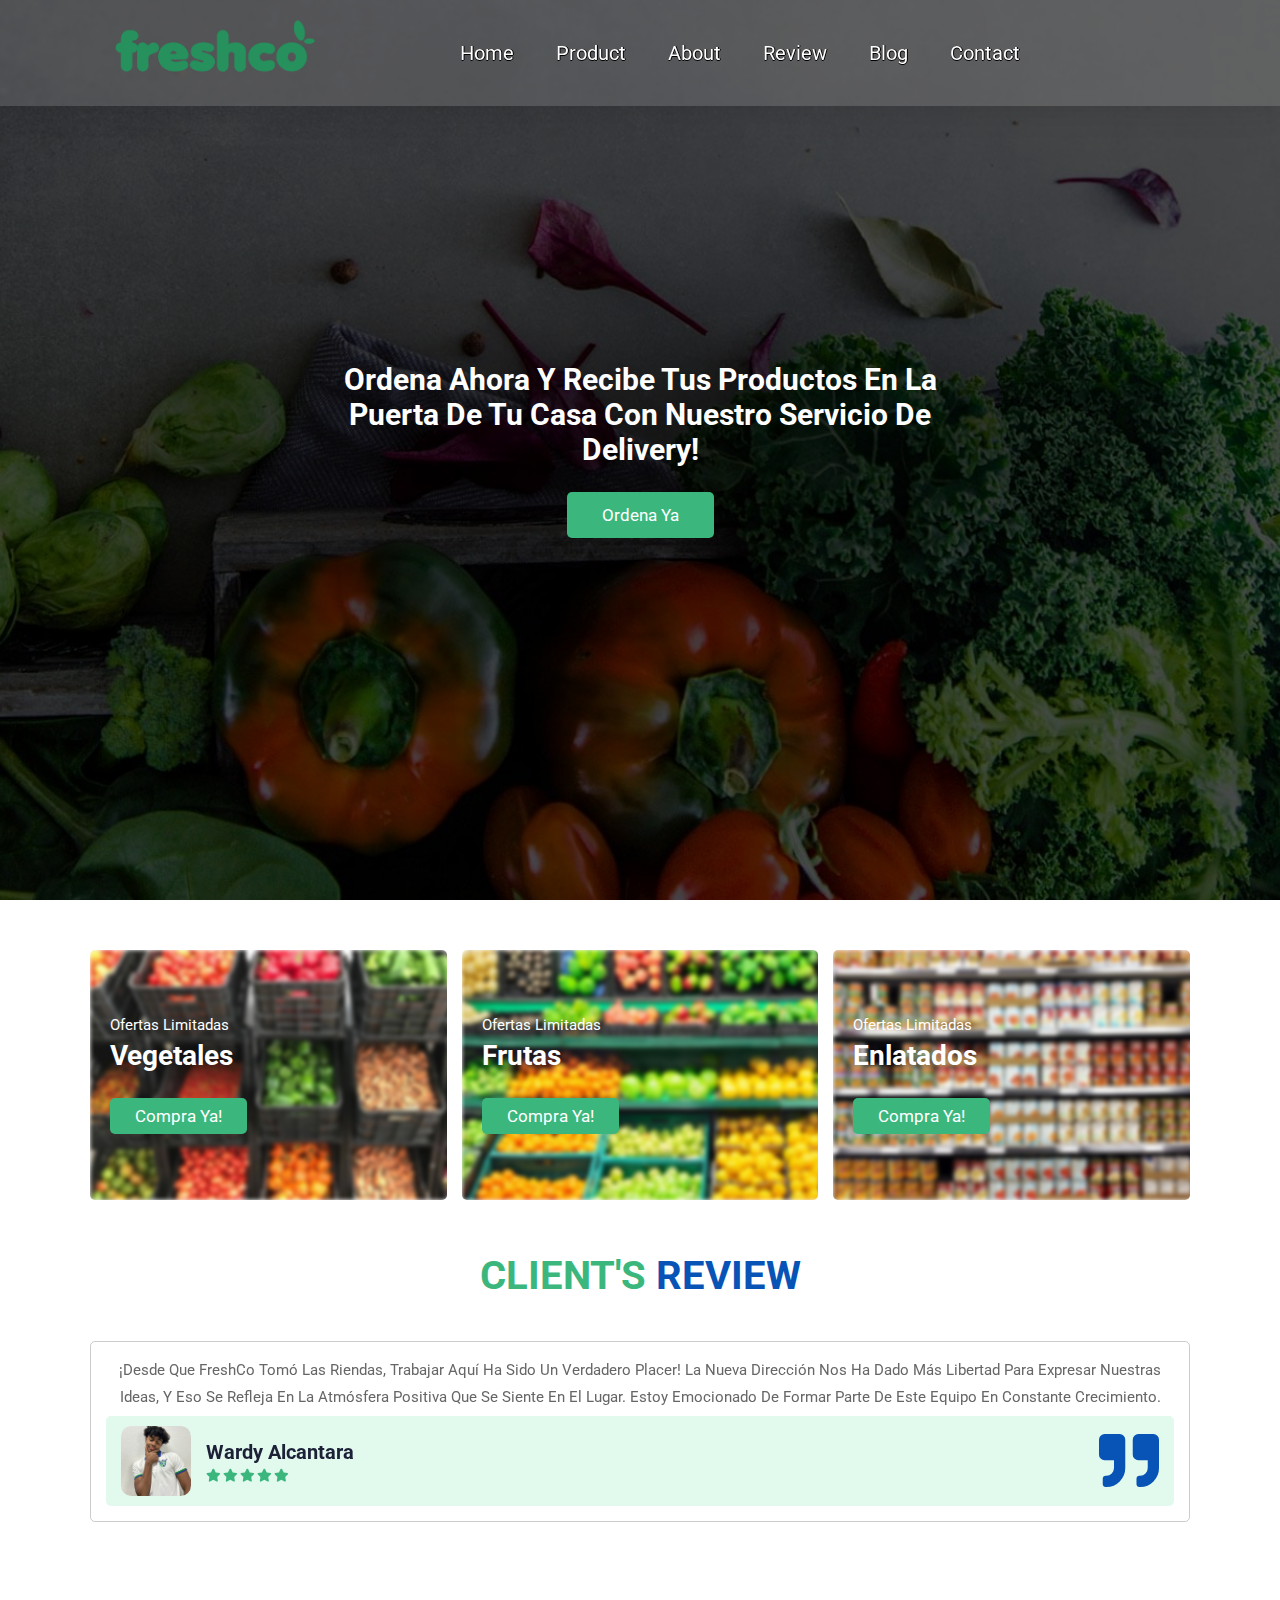
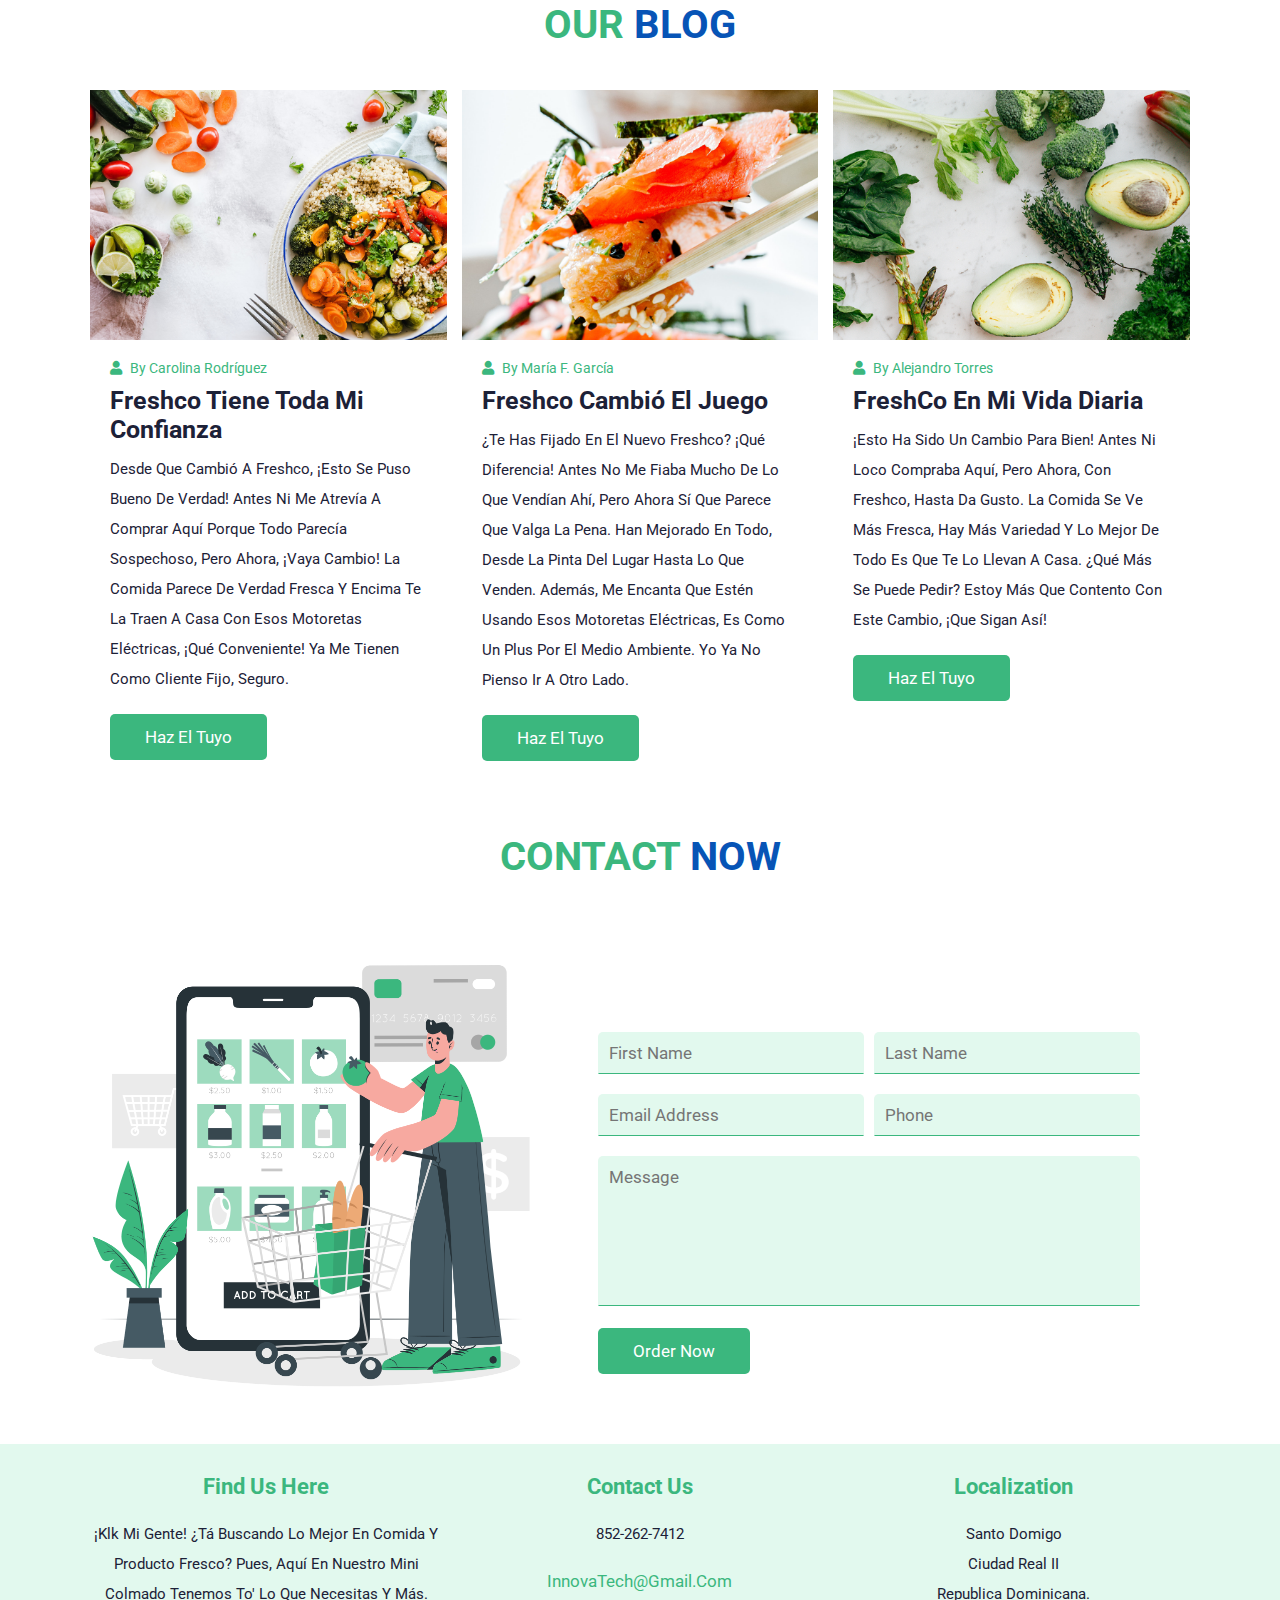
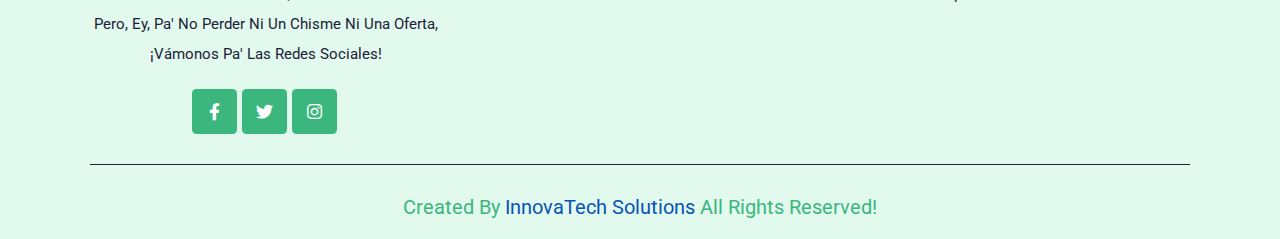
==== index.html @ 2a1e1980 "entry" ====
<!DOCTYPE html>
<html lang="en">
<head>
    <meta charset="UTF-8">
    <meta http-equiv="X-UA-Compatible" content="IE=edge">
    <meta name="viewport" content="width=device-width, initial-scale=1.0">
    <title>Freshco</title>

    <link rel="stylesheet" href="https://unpkg.com/swiper/swiper-bundle.min.css" />

    <link rel="stylesheet" href="https://cdnjs.cloudflare.com/ajax/libs/font-awesome/5.15.4/css/all.min.css">

    <link rel="stylesheet" href="style.css">

    <link rel="shortcut icon" type="x-icon" href="/images/logo 2.png">

</head>
<body>
    
    <header class="header">

        <a href="#" class="logo"> <img src="images/logo 1.png" alt=""> </a>

        <nav class="navbar">
            <a href="#home">home</a>
            <a href="products/product.html">product</a>
            <a href="#about">about</a>
            <a href="#review">review</a>
            <a href="#blog">blog</a>
            <a href="#contact">contact</a>
        </nav>

        <div class="icons">
            
            <div id="menu-btn" class="fas fa-bars"></div>
        </div>

        <!-- shopping cart -->

        <div class="shopping-cart">

            
        </div>

        <!-- end -->

        <!-- login -->

        <form action="" class="login-form">

            

        </form>

    </header>

    <!-- end -->

    <!-- home -->

    <section class="home" id="home">

        <div class="content">
            <h3>Ordena ahora y recibe tus productos en la puerta de tu casa con nuestro servicio de delivery!</h3>
            <a href="#product" class="btn">Ordena ya</a>
        </div>

    </section>

    <!-- end -->

    <!-- banner -->

    <section class="banner-container">

        <div class="banner">
            <img class="fondo" src="images/vegetales.jpg" alt="">
            <div class="content">
                <span>Ofertas limitadas</span>
                <h3>Vegetales</h3>
                <a href="/products/product.html" class="btn">Compra ya!</a>
                <img class="des" src="images/descuento.png" alt="">
            </div>
        </div>

        <div class="banner">
            <img class="fondo" src="images/frutas.jpg" alt="">
            <div class="content">
                <span>Ofertas limitadas</span>
                <h3>frutas</h3>
                <a href="/products/product.html" class="btn">Compra ya!</a>
                <img class="des" src="images/descuento.png" alt="">
            </div>
        </div>

        <div class="banner">
            <img class="fondo" src="images/enlatados.jpg" alt="">
            <div class="content">
                <span>Ofertas limitadas</span>
                <h3>Enlatados</h3>
                <a href="/products/product.html" class="btn">Compra ya!</a>
                <img class="des" src="images/descuento.png" alt="">
            </div>
        </div>

    </section>


    <!-- end -->

    <!-- review -->

    <section class="review" id="review">

        <h1 class="heading"> client's <span>review</span> </h1>

        <div class="swiper review-slider">

            <div class="swiper-wrapper">

                <div class="swiper-slide slide">

                    <p>¡Desde que FreshCo tomó las riendas, trabajar aquí ha sido un verdadero placer! La nueva dirección nos ha dado más libertad para expresar nuestras ideas, y eso se refleja en la atmósfera positiva que se siente en el lugar. Estoy emocionado de formar parte de este equipo en constante crecimiento.</p>
                    <i class="fas fa-quote-right"></i>
                    <div class="user">
                        <img src="/images/perfil1.jpg" alt="">
                        <div class="user-info">
                            <h3>Wardy Alcantara</h3>
                            <div class="stars">
                                <i class="fas fa-star"></i>
                                <i class="fas fa-star"></i>
                                <i class="fas fa-star"></i>
                                <i class="fas fa-star"></i>
                                <i class="fas fa-star"></i>
                            </div>
                        </div>
                    </div>

                </div>

                <div class="swiper-slide slide">

                    <p>El cambio a FreshCo ha sido como una bocanada de aire fresco en mi vida laboral. Antes, me sentía estancada en la rutina, pero ahora cada día es emocionante. La nueva gestión valora nuestro trabajo y se preocupa por nuestro bienestar, lo que ha mejorado mi motivación y mi compromiso con la empresa.</p>
                    <i class="fas fa-quote-right"></i>
                    <div class="user">
                        <img src="/images/perfil2.jpg" alt="">
                        <div class="user-info">
                            <h3>Josue Acosta</h3>
                            <div class="stars">
                                <i class="fas fa-star"></i>
                                <i class="fas fa-star"></i>
                                <i class="fas fa-star"></i>
                                <i class="fas fa-star"></i>
                                <i class="fas fa-star"></i>
                            </div>
                        </div>
                    </div>

                </div>

                <div class="swiper-slide slide">

                    <p>Como empleado de FreshCo, me siento orgulloso de formar parte de un equipo que busca constantemente la excelencia. Desde el cambio, hemos recibido más capacitación y recursos para ofrecer un servicio de calidad a nuestros clientes. Estoy seguro de que este es solo el comienzo de grandes cosas para la empresa.</p>
                    <i class="fas fa-quote-right"></i>
                    <div class="user">
                        <img src="/images/perfil3.jpg" alt="">
                        <div class="user-info">
                            <h3>Ivan Basilis</h3>
                            <div class="stars">
                                <i class="fas fa-star"></i>
                                <i class="fas fa-star"></i>
                                <i class="fas fa-star"></i>
                                <i class="fas fa-star"></i>
                                <i class="fas fa-star"></i>
                            </div>
                        </div>
                    </div>

                </div>

                <div class="swiper-slide slide">

                    <p>El cambio a FreshCo ha sido una experiencia transformadora para mí como empleada. La nueva dirección nos ha brindado más oportunidades de crecimiento y desarrollo profesional. Además, la cultura de trabajo en equipo que se ha fomentado aquí ha hecho que disfrute cada día en el trabajo.</p>
                    <i class="fas fa-quote-right"></i>
                    <div class="user">
                        <img src="/images/perfil4.jpg" alt="">
                        <div class="user-info">
                            <h3>Jorge Baez</h3>
                            <div class="stars">
                                <i class="fas fa-star"></i>
                                <i class="fas fa-star"></i>
                                <i class="fas fa-star"></i>
                                <i class="fas fa-star"></i>
                                <i class="fas fa-star"></i>
                            </div>
                        </div>
                    </div>

                </div>

                <div class="swiper-slide slide">

                    <p>Desde que FreshCo asumió el control, he notado una mejora significativa en la comunicación y la transparencia dentro de la empresa. Ahora nos sentimos más valorados como empleados, y eso se refleja en nuestro compromiso y dedicación hacia nuestros deberes. ¡Estoy emocionado por el futuro de FreshCo!</p>
                    <i class="fas fa-quote-right"></i>
                    <div class="user">
                        <img src="/images/perfil5.jpg" alt="">
                        <div class="user-info">
                            <h3>Wilmer Duran</h3>
                            <div class="stars">
                                <i class="fas fa-star"></i>
                                <i class="fas fa-star"></i>
                                <i class="fas fa-star"></i>
                                <i class="fas fa-star"></i>
                                <i class="fas fa-star"></i>
                            </div>
                        </div>
                    </div>

                </div>

                <div class="swiper-slide slide">

                    <p>Trabajar en FreshCo ha sido una experiencia gratificante desde el primer día. La nueva dirección ha demostrado un compromiso genuino con el bienestar de sus empleados, ofreciendo beneficios adicionales y un ambiente laboral positivo. Me siento motivada y entusiasmada por lo que depara el futuro en esta empresa.</p>
                    <i class="fas fa-quote-right"></i>
                    <div class="user">
                        <img src="/images/perfil5.jpg" alt="">
                        <div class="user-info">
                            <h3>Wilmer Duran</h3>
                            <div class="stars">
                                <i class="fas fa-star"></i>
                                <i class="fas fa-star"></i>
                                <i class="fas fa-star"></i>
                                <i class="fas fa-star"></i>
                                <i class="fas fa-star"></i>
                            </div>
                        </div>
                    </div>

                </div>

            </div>

        </div>

    </section>

    <!-- end -->

    <!-- blog -->

    <section class="blog" id="blog">

        <h1 class="heading"> our <span> blog</span> </h1>

        <div class="box-container">

            <div class="box">
                <div class="image">
                    <img src="images/blog1.png" alt="">
                </div>
                <div class="content">
                    <div class="icons">
                        <a href="#"> <i class="fas fa-user"></i> by Carolina Rodríguez </a>
                    </div>
                    <h3>Freshco tiene toda mi confianza</h3>
                    <p>Desde que cambió a Freshco, ¡esto se puso bueno de verdad! Antes ni me atrevía a comprar aquí porque todo parecía sospechoso, pero ahora, ¡vaya cambio! La comida parece de verdad fresca y encima te la traen a casa con esos motoretas eléctricas, ¡qué conveniente! Ya me tienen como cliente fijo, seguro.</p>
                    <a href="#" class="btn"> Haz el tuyo </a>
                </div>
            </div>

            <div class="box">
                <div class="image">
                    <img src="images/blog2.png" alt="">
                </div>
                <div class="content">
                    <div class="icons">
                        <a href="#"> <i class="fas fa-user"></i> by María F. García </a>
                    </div>
                    <h3>Freshco cambió el juego</h3>
                    <p>¿Te has fijado en el nuevo Freshco? ¡Qué diferencia! Antes no me fiaba mucho de lo que vendían ahí, pero ahora sí que parece que valga la pena. Han mejorado en todo, desde la pinta del lugar hasta lo que venden. Además, me encanta que estén usando esos motoretas eléctricas, es como un plus por el medio ambiente. Yo ya no pienso ir a otro lado.</p>
                    <a href="#" class="btn"> Haz el tuyo </a>
                </div>
            </div>

            <div class="box">
                <div class="image">
                    <img src="images/blog3.png" alt="">
                </div>
                <div class="content">
                    <div class="icons">
                        <a href="#"> <i class="fas fa-user"></i> by Alejandro Torres </a>
                    </div>
                    <h3>FreshCo en mi vida diaria</h3>
                    <p>¡Esto ha sido un cambio para bien! Antes ni loco compraba aquí, pero ahora, con Freshco, hasta da gusto. La comida se ve más fresca, hay más variedad y lo mejor de todo es que te lo llevan a casa. ¿Qué más se puede pedir? Estoy más que contento con este cambio, ¡que sigan así!</p>
                    <a href="#" class="btn"> Haz el tuyo </a>
                </div>
            </div>

        </div>

    </section>

    <!-- end -->

    <!-- contact -->

    <section class="contact" id="contact">

        <h1 class="heading"> contact <span> now </span> </h1>

        <div class="row">

            <div class="image">
                <img src="images/contact.png" alt="">
            </div>

            <form action="">

                <div class="inputBox">
                    <input type="text" placeholder="first name">
                    <input type="text" placeholder="last name">
                </div>

                <div class="inputBox">
                    <input type="email" placeholder="email address">
                    <input type="number" placeholder="phone">
                </div>

                <textarea placeholder="message" id="" cols="30" rows="10"></textarea>
                <input type="submit" value="order now" class="btn">
            </form>

        </div>

    </section>

    <!-- end -->

    <!-- footer -->

    <section class="footer">

        <div class="box-container">

            <div class="box">
                <h3>find us here</h3>
                <p>¡Klk mi gente! ¿Tá buscando lo mejor en comida y producto fresco? Pues, aquí en nuestro mini colmado tenemos to' lo que necesitas y más. Pero, ey, pa' no perder ni un chisme ni una oferta, ¡vámonos pa' las redes sociales!</p>
                <div class="share">
                    <a href="#" class="fab fa-facebook-f"></a>
                    <a href="#" class="fab fa-twitter"></a>
                    <a href="#" class="fab fa-instagram"></a>
                </div>
            </div>

            <div class="box">
                <h3>contact us</h3>
                <p>852-262-7412</p>
                <a href="#" class="link">InnovaTech@gmail.com</a>
            </div>

            <div class="box">
                <h3>localization</h3>
                <p>Santo Domigo <br>
                    Ciudad Real II <br>
                    Republica Dominicana.
                </p>
            </div>

        </div>

        <div class="credit">created by <span> InnovaTech Solutions </span> all rights reserved!</div>

    </section>


    <script src="https://unpkg.com/swiper/swiper-bundle.min.js"></script>

    <script src="script.js"></script>
</body>
</html>
---- style.css ----
@import url('https://fonts.googleapis.com/css2?family=Roboto:wght@100;300;400;500;700&display=swap');

:root{
  --primary-color: #3bb77e;
  --secondary :#0754b6;
  --bg: #e2f9ee;
  --black: #1c2137;
  --white: #fff;
  --box-shadow: 0 .5rem 1rem rgba(0, 0, 0, 0);
}

*{
  font-family: 'Roboto', sans-serif;
  margin: 0; padding: 0;
  box-sizing: border-box;
  outline: none; border: none;
  text-transform: capitalize;
  text-decoration: none;
  transition: .2s linear;
}

html{
  font-size: 62.5%;
  overflow-x: hidden;
  scroll-padding-top: 9rem;
  scroll-behavior: smooth;
}

html::-webkit-scrollbar{
  width: .8rem;
}

html::-webkit-scrollbar-track{
  background: transparent;
}

html::-webkit-scrollbar-thumb{
  background: var(--primary-color);
  border-radius: 5rem;
}

section{
  padding: 2rem 7%;
}

.heading{
  text-align: center;
  padding: 1.2rem 0;
  margin-bottom: 3rem;
  color: var(--primary-color);
  text-transform: uppercase;
  font-size: 4rem;
}

.heading span{
  color: var(--secondary);
  text-transform: uppercase;
}

.btn{
  margin-top: 1rem;
  display: inline-block;
  padding: 1.3rem 3.5rem;
  font-size: 1.7rem;
  color: var(--white);
  border-radius: .5rem;
  background: var(--primary-color);
  cursor: pointer;
}

.btn:hover{
  color: var(--white);
  background: var(--secondary);
  box-shadow: var(--box-shadow);
}

/* header */

.header{
  position: fixed;
  top: 0; left: 0; right: 0;
  z-index: 1000;
  background: rgba(255, 255, 255, 0.14);
  box-shadow: 0 4px 30px rgba(0, 0, 0, 0.1);
  backdrop-filter: blur(2.1px);
  -webkit-backdrop-filter: blur(2.1px);
  display: flex;
  align-items: center;
  justify-content: space-between;
  padding: 2rem 9%;
}

.header .logo img{
  width: 200px;
}

.header .navbar a{
  font-size: 2rem;
  text-shadow: -0.5px 0 black, 0 0.5px black, 0.5px 0 black, 0 -0.5px black;
  color: var(--white);
  margin: 0 2rem;
}

.header .navbar a:hover{
  color: var(--primary-color);
}

.header .icons div{
  font-size: 2.5rem;
  margin-left: 1.7rem;
  cursor: pointer;
  color: var(--white);
}

.header .icons div:hover{
  color: var(--primary-color);
}

#menu-btn {
  display: none;
}

/* shopping-cart */

.header .shopping-cart{
  position: absolute;
  top: 115%; right: -105%;
  background: var(--white);
  border-radius: .5rem;
  box-shadow: var(--box-shadow);
  width: 35rem;
  padding: 2rem;
}

.header .shopping-cart.active{
  right: 2rem;
  transition: .4s linear;
}

.header .shopping-cart .box{
  display: flex;
  align-items: center;
  gap: 1.5rem;
  margin-bottom: 1.5rem;
  position: relative;
}

.header .shopping-cart .box .fa-times{
  position: absolute;
  top: 50%; right: 2rem;
  transform: translateY(-50%);
  font-size: 2rem;
  color: var(--primary-color);
  cursor: pointer;
}

.header .shopping-cart .box .fa-times:hover{
  color: var(--secondary);
}

.header .shopping-cart .box img{
  height: 8rem;
}

.header .shopping-cart .box .content h3{
  font-size: 1.7rem;
  padding-bottom: .5rem;
  color: var(--black);
}

.header .shopping-cart .box .content h3:hover{
  color: var(--secondary);
}

.header .shopping-cart .box .content .price{
  font-size: 1.5rem;
  color: var(--black);
}

.header .shopping-cart .total{
  color: var(--black);
  font-size: 2.2rem;
  text-align: center;
}

.header .shopping-cart .total span{
  color: var(--black);
  font-weight: lighter;
}

.header .shopping-cart .btn{
  text-align: center;
  width: 100%;
}

/* end */

/* login form */

.header .login-form{
  position: absolute;
  top: 115%; right: -105%;
  background: var(--white);
  border-radius: .5rem;
  box-shadow: var(--box-shadow);
  width: 35rem;
  padding: 2rem;
}

.header .login-form.active{
  right: 2rem;
  transition: .4s linear;
}

.header .login-form h3{
  color: var(--black);
  font-size: 2.2rem;
  text-transform: uppercase;
  text-align: center;
  margin-bottom: .7rem;
}

.header .login-form .box{
  margin: .7rem 0;
  border: .1rem solid rgba(0, 0, 0, 0.1);
  padding: 1rem 1.2rem;
  font-size: 1.5rem;
  color: var(--black);
  text-transform: capitalize;
  width: 100%;
}

.header .login-form .remember{
  display: flex;
  align-items: center;
  gap: .5rem;
  margin: .7rem 0;
}

.header .login-form .remember label{
  font-size: 1.5rem;
  color: var(--black);
  cursor: pointer;
}

.header .login-form .btn{
  margin: 1rem 0;
  text-align: center;
  width: 100%;
}

/* end */

/* home */

.home{
  min-height: 100vh;
  background: url(../images/home_bg.jpg);
  background-size: cover !important;
  background-position: center !important;
  position: relative;
  z-index: 0;
  display: flex;
  align-items: center;
  justify-content: center;
}

.home::before{
  content: '';
  position: absolute;
  top: 0; left: 0;
  height: 100%;
  width: 100%;
  background: rgba(0, 0, 0, 0.7);
  z-index: -1;
}

.home .content{
  max-width: 60rem;
  text-align: center;
}

.home .content h3{
  font-size: 3rem;
  color: var(--white);
  padding-bottom: 1.5rem;
}

.home .content h3 span{
  text-transform: uppercase;
  color: var(--primary-color);
}

/* end */

/* banner */

.banner-container{
  display: grid;
  grid-template-columns: repeat(auto-fit, minmax(30rem, 1fr));
  gap: 1.5rem;
  padding-top: 5rem;
}

.banner-container .banner{
  position: relative;
  height: 25rem;
  overflow: hidden;
  border-radius: .5rem;
  box-shadow: var(--box-shadow);
}

.fondo{
  height: 100%;
  width: 125%;
  object-fit: cover;
  filter: blur(2px);
}

.fondo:hover{
  transform: scale(1.2);
}

.banner-container .banner .content {
  position: absolute;
  top: 50%; left: 2rem;
  transform: translateY(-50%);
}

.banner-container .banner .content span{
  color: #ffffff;
  font-size: 1.5rem;
}

.banner-container .banner .content h3{
  font-size: 2.8rem;
  padding-top: .5rem;
  color: var(--white);
}

.banner-container .banner .content .btn{
  padding: .8rem 2.5rem;
}

.des{
  width: 50px;
  position: relative;
  bottom: 115px;
  left: 200px;
}

/* end */

/* products */

.product .box-container{
  display: grid;
  grid-template-columns: repeat(auto-fit, minmax(30rem, 1fr));
  gap: 2rem;
}

.product .box-container .box{
  text-align: center;
  background: var(--white);
  border-radius: .5rem;
  box-shadow: var(--box-shadow);
  position: relative;
  overflow: hidden;
}

.product .box-container .box .image{
  height: 35rem;
  width: 100%;
  padding: 1.1rem;
}

.product .box-container .box .image img{
  height: 100%;
  width: 100%;
  border-radius: .5rem;
  object-fit: cover;
}

.product .box-container .box .content{
  padding: 2rem;
  padding-top: 0;
}

.product .box-container .box .content h3{
  color: var(--black);
  font-size: 2.5rem;
  margin-bottom: 1rem;
}

.product .box-container .box .content .price{
  display: inline-block;
  font-size: 2.5rem;
  color: var(--primary-color);
}

.product .box-container .box .content .stars{
  padding: 1rem 0;
}

.product .box-container .box .content .stars i{
  font-size: 1.7rem;
  color: var(--secondary);
}

.product .box-container .box .content .fa-shopping-cart,
.product .box-container .box .content .fa-heart,
.product .box-container .box .content .fa-eye{
  text-align: center;
  height: 4.5rem;
  width: 4.5rem;
  line-height: 4.5rem;
  border-radius: .5rem;
  background: none;
  cursor: pointer;
  font-size: 2rem;
  color: var(--primary-color);
  border: .1rem solid var(--primary-color);
  margin-left: .5rem;
}

.product .box-container .box .content .fa-shopping-cart:hover,
.product .box-container .box .content .fa-heart:hover,
.product .box-container .box .content .fa-eye:hover{
  color: var(--white);
  background: var(--primary-color);
  box-shadow: var(--box-shadow);
  transition: .4s linear;
}

/* end */

/* about */

.about .row{
  display: flex;
  align-items: center;
  flex-wrap: wrap;
  gap: 2rem;
}

.about .row .content{
  flex: 1 1 50rem;
}

.about .row .content h3{
  color: var(--black);
  font-size: 3rem;
  line-height: 1.5;
  padding-top: 1rem;
}

.about .row .content .divider{
  background: var(--secondary);
  height: .3rem;
  display: inline-block;
  width: 20%;
}

.about .row .content p{
  font-size: 1.4rem;
  padding: 1rem 0;
  color: #666;
  line-height: 2;
}

.about .row .image{
  flex: 1 1 30rem;
}

.about .row .image img{
  width: 100%;
  height: 100%;
}

/* end */

/* review */

.review .slide{
  padding: 1.5rem;
  box-shadow: var(--box-shadow);
  border: .1rem solid rgba(0, 0, 0, 0.2);
  border-radius: .5rem;
  position: relative;
}

.review .slide p{
  text-align: center;
  padding-bottom: .5rem;
  font-size: 1.5rem;
  line-height: 1.8;
  color: #666;
}

.review .slide .fa-quote-right{
  position:absolute;
  bottom: 3rem; right: 3rem;
  font-size: 6rem;
  color: var(--secondary);
}

.review .slide .user{
  display: flex;
  gap: 1.5rem;
  align-items: center;
  background: var(--bg);
  padding: 1rem 1.5rem;
  border-radius: .5rem;
}

.review .slide .user img{
  height: 7rem;
  width: 7rem;
  border-radius: 15%;
  object-fit: cover;
}

.review .slide .user h3{
  color: var(--black);
  font-size: 2rem;
  padding-bottom: .5rem;
}

.review .slide .user i{
  font-size: 1.3rem;
  color: var(--primary-color);
}

/* end */

/* blog */

.blog .box-container{
  display: grid;
  grid-template-columns: repeat(auto-fit, minmax(30rem, 1fr));
  gap: 1.5rem;
}

.blog .box-container .box{
  box-shadow: var(--box-shadow);
}

.blog .box-container .box .image{
  height: 25rem;
  width: 100%;
  overflow: hidden;
}

.blog .box-container .box .image img{
  height: 100%;
  width: 100%;
  object-fit: cover;
}

.blog .box-container .box:hover .image img{
  transform: scale(1.1);
}

.blog .box-container .box .content{
  padding: 2rem;
}

.blog .box-container .box .content .icons{
  margin-bottom: 1rem;
}

.blog .box-container .box .content .icons a{
  font-size: 1.4rem;
  color: var(--primary-color);
}

.blog .box-container .box .content .icons a:hover{
  color: var(--secondary);
}

.blog .box-container .box .content .icons a i{
  padding-right: .5rem;
}

.blog .box-container .box .content h3{
  font-size: 2.5rem;
  color: var(--black);
}

.blog .box-container .box .content p{
  font-size: 1.5rem;
  color: var(--black);
  line-height: 2;
  padding: 1rem 0;
}

/* end */

/* contact */

.contact .row{
  display: flex;
  flex-wrap: wrap;
  gap: 1.5rem;
}

.contact .row .image{
  flex: 1 1 30rem;
}

.contact .row .image img{
  height: 100%;
  width: 100%;
  object-fit: cover;
}

.contact .row form{
  flex: 1 1 50rem;
  padding: 5rem;
  padding-top: 10rem;
}

.contact .row form .inputBox{
  display: flex;
  justify-content: space-between;
  flex-wrap: wrap;
}

.contact .row form .inputBox input,
.contact .row form textarea{
  padding: 1rem;
  margin: 1rem 0;
  font-size: 1.7rem;
  color: #666;
  text-transform: capitalize;
  border: .1rem solid transparent;
  background: var(--bg);
  border-bottom-color: var(--primary-color);
  border-radius: .5rem .5rem 0 0;
  width: 49%;
}

.contact .row form .inputBox input:focus,
.contact .row form textarea:focus{
  border-top-color: var(--primary-color);
  border-right-color: var(--primary-color);
  border-left-color: var(--primary-color);
}

.contact .row form textarea{
  width: 100%;
  resize: none;
  height: 15rem;
}


/* end */

/* footer */

.footer{
  background: var(--bg);
  text-align: center;
}

.footer .box-container{
  display: grid;
  grid-template-columns: repeat(auto-fit, minmax(30rem, 1fr));
  gap: 2rem;
}

.footer .box-container .box h3{
  font-size: 2.2rem;
  text-transform: capitalize;
  color: var(--primary-color);
  padding: 1rem 0;
}

.footer .box-container .box p{
  font-size: 1.5rem;
  line-height: 2;
  color: var(--black);
  padding: 1rem 0;
}

.footer .box-container .box .share{
  margin-top: 1rem;
}

.footer .box-container .box .share a{
  height: 4.5rem;
  width: 4.5rem;
  line-height: 4.5rem;
  border-radius: 10%;
  font-size: 1.7rem;
  background: var(--primary-color);
  color: var(--white);
  margin-right: .3rem;
  text-align: center;
}

.footer .box-container .box .share a:hover{
  background: var(--secondary);
}

.footer .box-container .box .link{
  font-size: 1.7rem;
  line-height: 2;
  color: var(--primary-color);
  padding: .5rem 0;
  display: block;
}

.footer .box-container .box .link:hover{
  color: var(--secondary);
}

.footer .credit{
  text-align: center;
  margin-top: 3rem;
  padding-top: 3rem;
  font-size: 2rem;
  text-transform: capitalize;
  color: var(--primary-color);
  border-top: .1rem solid var(--black);
}

.footer .credit span{
  color: var(--secondary);
}

/* media queries */

@media (max-width: 991px){

  html{
    font-size: 55%;
  }

  .header{
    padding: 2rem 3rem;
  }

  section{
    padding: 2rem;
  }

}

@media (max-width:768px){

  #menu-btn{
    display: inline-block;
  }

  .header .navbar{
    position: absolute;
    top: 110%; right: -110%;
    width: 30rem;
    box-shadow: var(--box-shadow);
    border-radius: .5rem;
    background: var(--white);
  }

  .header .navbar.active{
    right: 2rem;
    transition: .4s linear;
  }

  .header .navbar a{
    font-size: 2rem;
    margin: 2rem 2.5rem;
    display: block;
  }

  .home .content h3{
    font-size: 4.5rem;
  }

  .about .row .image img{
    width: 100%;
    height: 50%;
  }

}

@media (max-width: 450px){
  html{
    font-size: 50%;
  }

  .home .content h3{
    font-size: 3.5rem;
  }
}
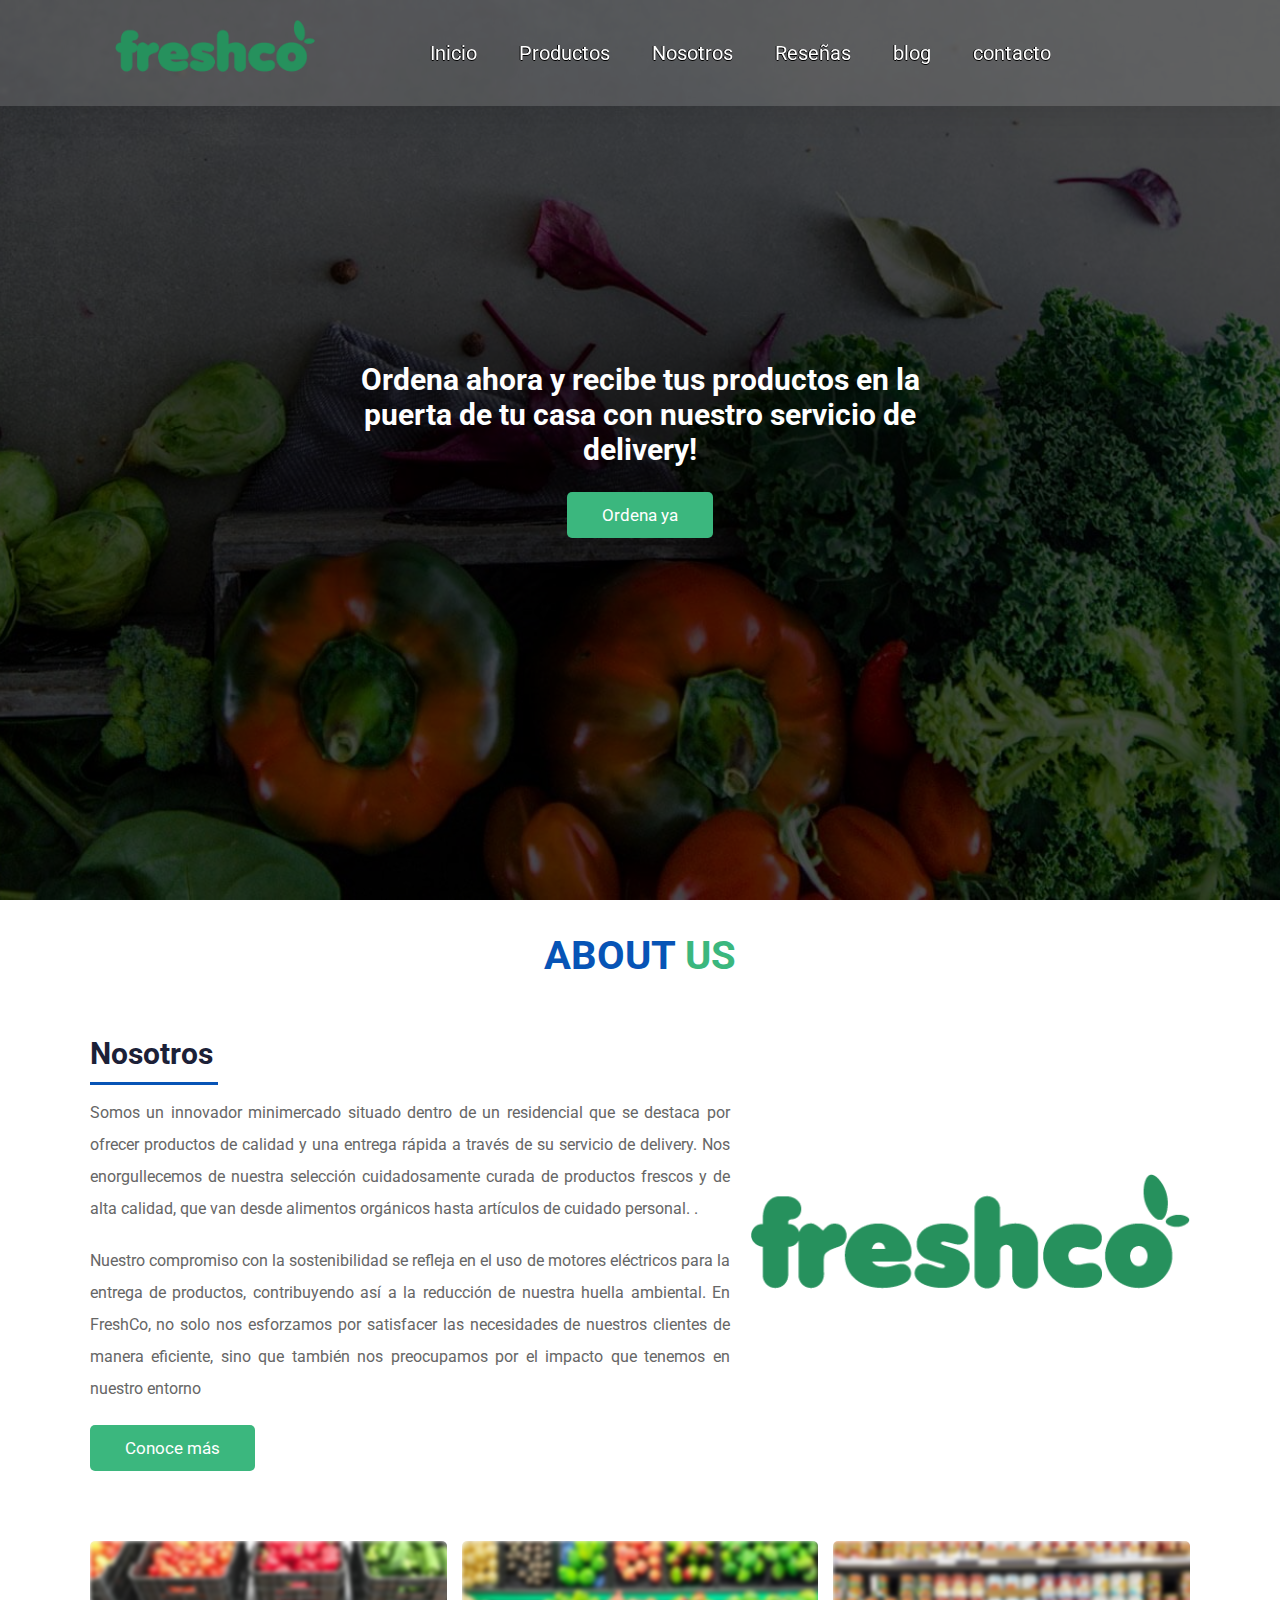
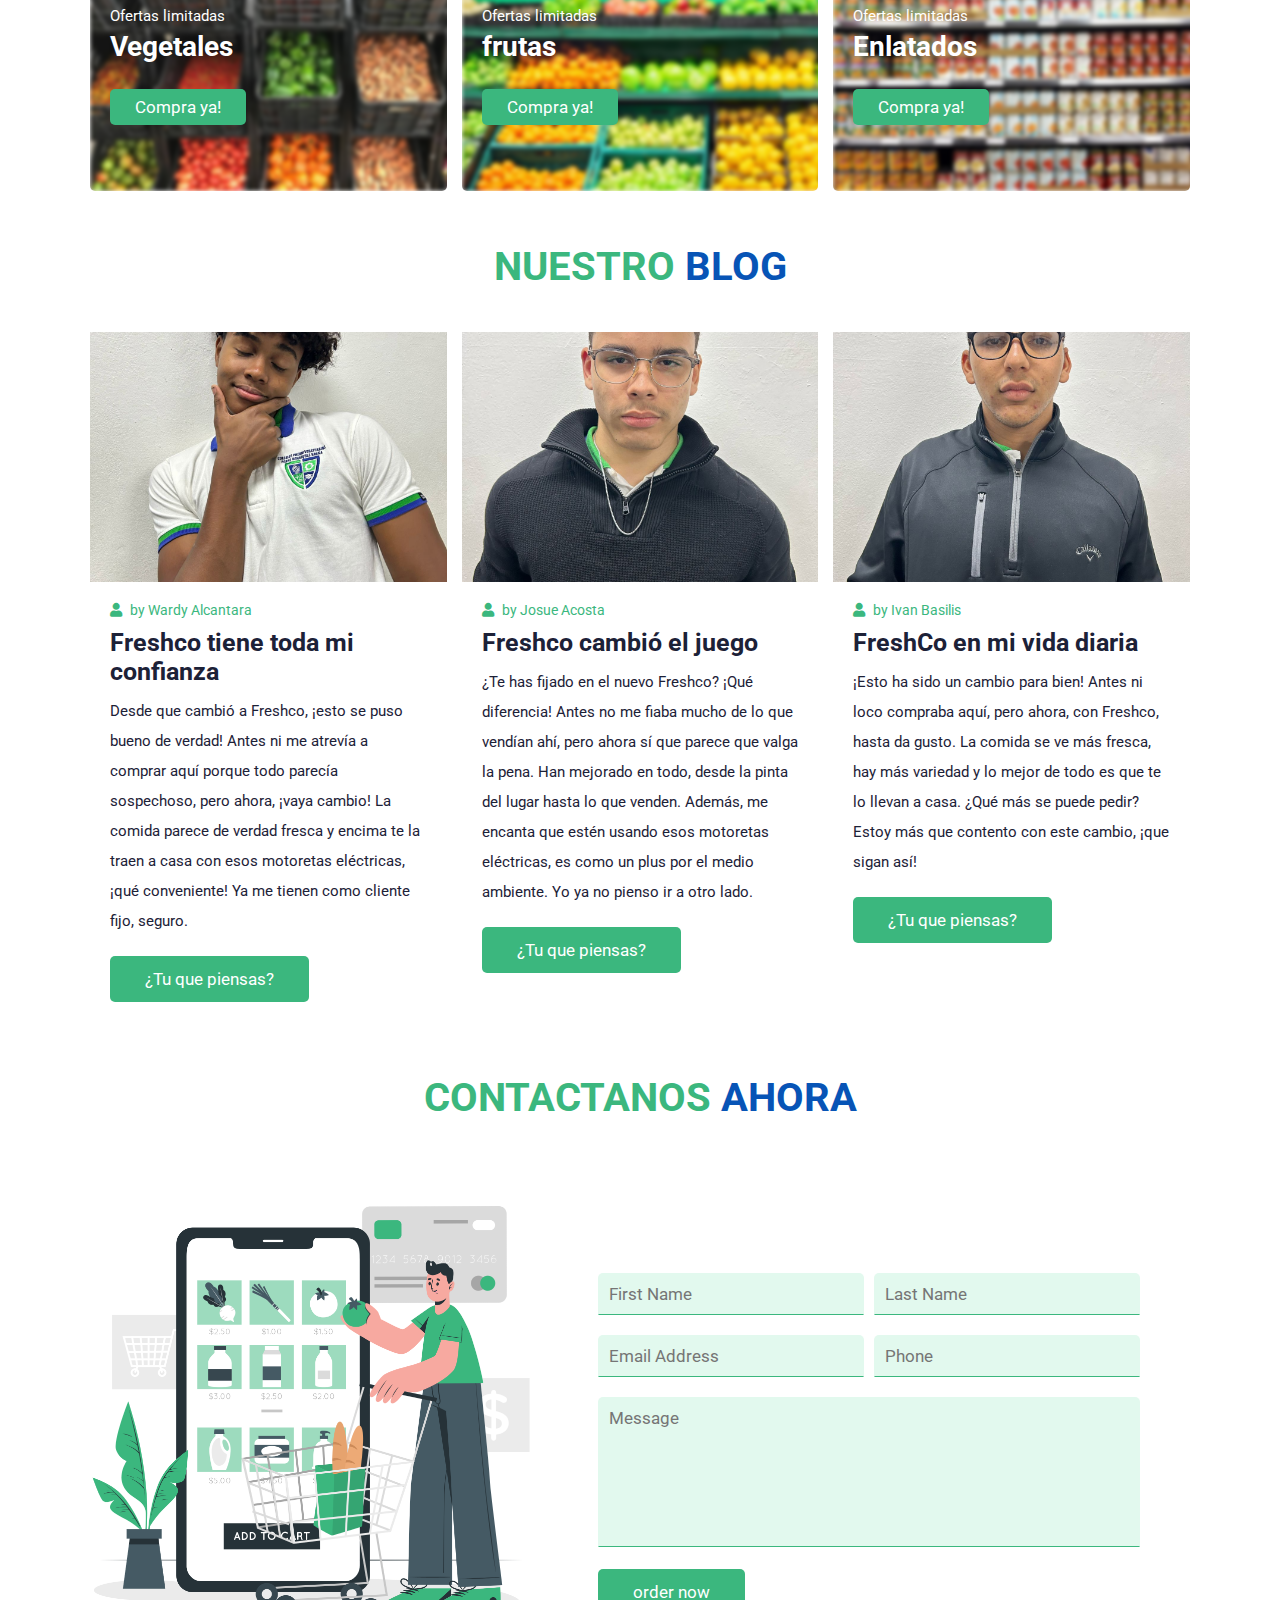
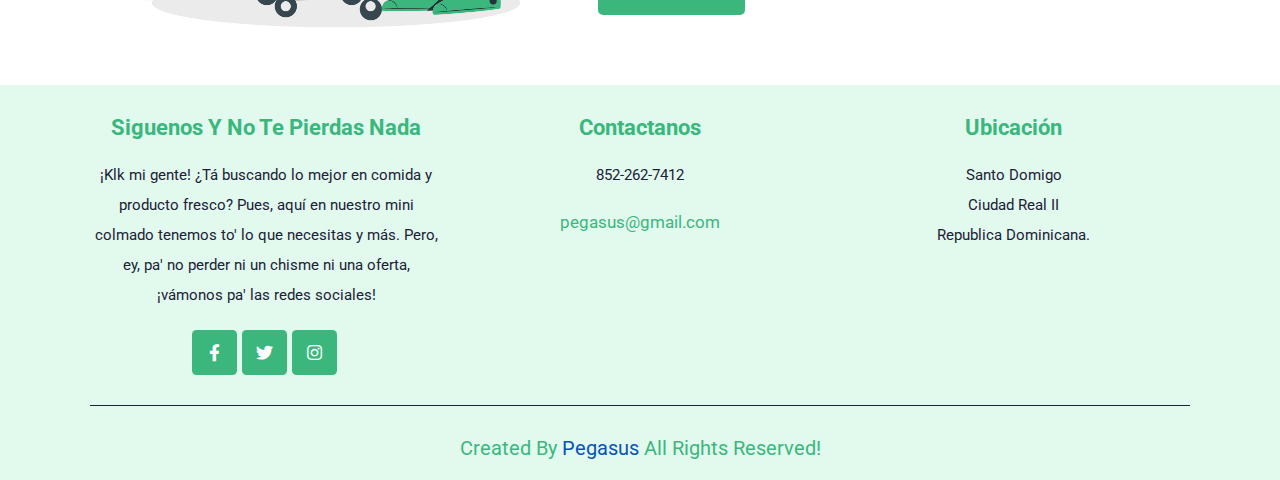
==== commit 16065554: "cosas" ====
--- a/index.html
+++ b/index.html
@@ -19,15 +19,15 @@
     
     <header class="header">
 
-        <a href="#" class="logo"> <img src="images/logo 1.png" alt=""> </a>
+        <a href="#home" class="logo"> <img src="images/logo 1.png" alt=""> </a>
 
         <nav class="navbar">
-            <a href="#home">home</a>
-            <a href="products/product.html">product</a>
-            <a href="#about">about</a>
-            <a href="#review">review</a>
+            <a href="#home">Inicio</a>
+            <a href="products/product.html">Productos</a>
+            <a href="#about">Nosotros</a>
+            <a href="#review">Reseñas</a>
             <a href="#blog">blog</a>
-            <a href="#contact">contact</a>
+            <a href="#contact">contacto</a>
         </nav>
 
         <div class="icons">
@@ -35,23 +35,6 @@
             <div id="menu-btn" class="fas fa-bars"></div>
         </div>
 
-        <!-- shopping cart -->
-
-        <div class="shopping-cart">
-
-            
-        </div>
-
-        <!-- end -->
-
-        <!-- login -->
-
-        <form action="" class="login-form">
-
-            
-
-        </form>
-
     </header>
 
     <!-- end -->
@@ -69,9 +52,38 @@
 
     <!-- end -->
 
-    <!-- banner -->
-
-    <section class="banner-container">
+        <!-- about -->
+
+        <section class="about" id="about">
+
+            <h1 class="heading"> <span>about </span> us </h1>
+    
+            <div class="row">
+    
+                <div class="content">
+                    <h3>Nosotros</h3>
+                    <div class="divider"></div>
+                    <p>Somos un innovador minimercado situado dentro de un residencial que se destaca por ofrecer productos de calidad y una entrega rápida a través de su servicio de delivery. Nos enorgullecemos de nuestra selección cuidadosamente curada de productos frescos y de alta calidad, que van desde alimentos orgánicos hasta artículos de cuidado personal. .</p>
+                    <p>Nuestro compromiso con la sostenibilidad se refleja en el uso de motores eléctricos para la entrega de productos, contribuyendo así a la reducción de nuestra huella ambiental. En FreshCo, no solo nos esforzamos por satisfacer las necesidades de nuestros clientes de manera eficiente, sino que también nos preocupamos por el impacto que tenemos en nuestro entorno</p>
+                    <a href="#" class="btn">Conoce más</a>
+                </div>
+    
+                <div class="image">
+                    <img src="images/logo 1.png" alt="">
+                </div>
+    
+    
+            </div>
+    
+        </section>
+    
+    
+        <!-- end -->
+    
+
+    <!-- review -->
+
+    <section class="banner-container" id="review">
 
         <div class="banner">
             <img class="fondo" src="images/vegetales.jpg" alt="">
@@ -108,191 +120,53 @@
 
     <!-- end -->
 
-    <!-- review -->
-
-    <section class="review" id="review">
-
-        <h1 class="heading"> client's <span>review</span> </h1>
-
-        <div class="swiper review-slider">
-
-            <div class="swiper-wrapper">
-
-                <div class="swiper-slide slide">
-
-                    <p>¡Desde que FreshCo tomó las riendas, trabajar aquí ha sido un verdadero placer! La nueva dirección nos ha dado más libertad para expresar nuestras ideas, y eso se refleja en la atmósfera positiva que se siente en el lugar. Estoy emocionado de formar parte de este equipo en constante crecimiento.</p>
-                    <i class="fas fa-quote-right"></i>
-                    <div class="user">
-                        <img src="/images/perfil1.jpg" alt="">
-                        <div class="user-info">
-                            <h3>Wardy Alcantara</h3>
-                            <div class="stars">
-                                <i class="fas fa-star"></i>
-                                <i class="fas fa-star"></i>
-                                <i class="fas fa-star"></i>
-                                <i class="fas fa-star"></i>
-                                <i class="fas fa-star"></i>
-                            </div>
-                        </div>
-                    </div>
-
-                </div>
-
-                <div class="swiper-slide slide">
-
-                    <p>El cambio a FreshCo ha sido como una bocanada de aire fresco en mi vida laboral. Antes, me sentía estancada en la rutina, pero ahora cada día es emocionante. La nueva gestión valora nuestro trabajo y se preocupa por nuestro bienestar, lo que ha mejorado mi motivación y mi compromiso con la empresa.</p>
-                    <i class="fas fa-quote-right"></i>
-                    <div class="user">
-                        <img src="/images/perfil2.jpg" alt="">
-                        <div class="user-info">
-                            <h3>Josue Acosta</h3>
-                            <div class="stars">
-                                <i class="fas fa-star"></i>
-                                <i class="fas fa-star"></i>
-                                <i class="fas fa-star"></i>
-                                <i class="fas fa-star"></i>
-                                <i class="fas fa-star"></i>
-                            </div>
-                        </div>
-                    </div>
-
-                </div>
-
-                <div class="swiper-slide slide">
-
-                    <p>Como empleado de FreshCo, me siento orgulloso de formar parte de un equipo que busca constantemente la excelencia. Desde el cambio, hemos recibido más capacitación y recursos para ofrecer un servicio de calidad a nuestros clientes. Estoy seguro de que este es solo el comienzo de grandes cosas para la empresa.</p>
-                    <i class="fas fa-quote-right"></i>
-                    <div class="user">
-                        <img src="/images/perfil3.jpg" alt="">
-                        <div class="user-info">
-                            <h3>Ivan Basilis</h3>
-                            <div class="stars">
-                                <i class="fas fa-star"></i>
-                                <i class="fas fa-star"></i>
-                                <i class="fas fa-star"></i>
-                                <i class="fas fa-star"></i>
-                                <i class="fas fa-star"></i>
-                            </div>
-                        </div>
-                    </div>
-
-                </div>
-
-                <div class="swiper-slide slide">
-
-                    <p>El cambio a FreshCo ha sido una experiencia transformadora para mí como empleada. La nueva dirección nos ha brindado más oportunidades de crecimiento y desarrollo profesional. Además, la cultura de trabajo en equipo que se ha fomentado aquí ha hecho que disfrute cada día en el trabajo.</p>
-                    <i class="fas fa-quote-right"></i>
-                    <div class="user">
-                        <img src="/images/perfil4.jpg" alt="">
-                        <div class="user-info">
-                            <h3>Jorge Baez</h3>
-                            <div class="stars">
-                                <i class="fas fa-star"></i>
-                                <i class="fas fa-star"></i>
-                                <i class="fas fa-star"></i>
-                                <i class="fas fa-star"></i>
-                                <i class="fas fa-star"></i>
-                            </div>
-                        </div>
-                    </div>
-
-                </div>
-
-                <div class="swiper-slide slide">
-
-                    <p>Desde que FreshCo asumió el control, he notado una mejora significativa en la comunicación y la transparencia dentro de la empresa. Ahora nos sentimos más valorados como empleados, y eso se refleja en nuestro compromiso y dedicación hacia nuestros deberes. ¡Estoy emocionado por el futuro de FreshCo!</p>
-                    <i class="fas fa-quote-right"></i>
-                    <div class="user">
-                        <img src="/images/perfil5.jpg" alt="">
-                        <div class="user-info">
-                            <h3>Wilmer Duran</h3>
-                            <div class="stars">
-                                <i class="fas fa-star"></i>
-                                <i class="fas fa-star"></i>
-                                <i class="fas fa-star"></i>
-                                <i class="fas fa-star"></i>
-                                <i class="fas fa-star"></i>
-                            </div>
-                        </div>
-                    </div>
-
-                </div>
-
-                <div class="swiper-slide slide">
-
-                    <p>Trabajar en FreshCo ha sido una experiencia gratificante desde el primer día. La nueva dirección ha demostrado un compromiso genuino con el bienestar de sus empleados, ofreciendo beneficios adicionales y un ambiente laboral positivo. Me siento motivada y entusiasmada por lo que depara el futuro en esta empresa.</p>
-                    <i class="fas fa-quote-right"></i>
-                    <div class="user">
-                        <img src="/images/perfil5.jpg" alt="">
-                        <div class="user-info">
-                            <h3>Wilmer Duran</h3>
-                            <div class="stars">
-                                <i class="fas fa-star"></i>
-                                <i class="fas fa-star"></i>
-                                <i class="fas fa-star"></i>
-                                <i class="fas fa-star"></i>
-                                <i class="fas fa-star"></i>
-                            </div>
-                        </div>
-                    </div>
-
-                </div>
-
-            </div>
-
-        </div>
-
-    </section>
-
-    <!-- end -->
-
     <!-- blog -->
 
     <section class="blog" id="blog">
 
-        <h1 class="heading"> our <span> blog</span> </h1>
+        <h1 class="heading"> Nuestro <span> blog</span> </h1>
 
         <div class="box-container">
 
             <div class="box">
                 <div class="image">
-                    <img src="images/blog1.png" alt="">
+                    <img src="images/perfil1.jpg" alt="">
                 </div>
                 <div class="content">
                     <div class="icons">
-                        <a href="#"> <i class="fas fa-user"></i> by Carolina Rodríguez </a>
+                        <a href="#"> <i class="fas fa-user"></i> by Wardy Alcantara </a>
                     </div>
                     <h3>Freshco tiene toda mi confianza</h3>
                     <p>Desde que cambió a Freshco, ¡esto se puso bueno de verdad! Antes ni me atrevía a comprar aquí porque todo parecía sospechoso, pero ahora, ¡vaya cambio! La comida parece de verdad fresca y encima te la traen a casa con esos motoretas eléctricas, ¡qué conveniente! Ya me tienen como cliente fijo, seguro.</p>
-                    <a href="#" class="btn"> Haz el tuyo </a>
-                </div>
-            </div>
-
-            <div class="box">
-                <div class="image">
-                    <img src="images/blog2.png" alt="">
+                    <a href="#" class="btn">¿Tu que piensas?</a>
+                </div>
+            </div>
+
+            <div class="box">
+                <div class="image">
+                    <img src="images/perfil2.jpg" alt="">
                 </div>
                 <div class="content">
                     <div class="icons">
-                        <a href="#"> <i class="fas fa-user"></i> by María F. García </a>
+                        <a href="#"> <i class="fas fa-user"></i> by Josue Acosta </a>
                     </div>
                     <h3>Freshco cambió el juego</h3>
                     <p>¿Te has fijado en el nuevo Freshco? ¡Qué diferencia! Antes no me fiaba mucho de lo que vendían ahí, pero ahora sí que parece que valga la pena. Han mejorado en todo, desde la pinta del lugar hasta lo que venden. Además, me encanta que estén usando esos motoretas eléctricas, es como un plus por el medio ambiente. Yo ya no pienso ir a otro lado.</p>
-                    <a href="#" class="btn"> Haz el tuyo </a>
-                </div>
-            </div>
-
-            <div class="box">
-                <div class="image">
-                    <img src="images/blog3.png" alt="">
+                    <a href="#" class="btn">¿Tu que piensas?</a>
+                </div>
+            </div>
+
+            <div class="box">
+                <div class="image">
+                    <img src="images/perfil3.jpg" alt="">
                 </div>
                 <div class="content">
                     <div class="icons">
-                        <a href="#"> <i class="fas fa-user"></i> by Alejandro Torres </a>
+                        <a href="#"> <i class="fas fa-user"></i> by Ivan Basilis </a>
                     </div>
                     <h3>FreshCo en mi vida diaria</h3>
                     <p>¡Esto ha sido un cambio para bien! Antes ni loco compraba aquí, pero ahora, con Freshco, hasta da gusto. La comida se ve más fresca, hay más variedad y lo mejor de todo es que te lo llevan a casa. ¿Qué más se puede pedir? Estoy más que contento con este cambio, ¡que sigan así!</p>
-                    <a href="#" class="btn"> Haz el tuyo </a>
+                    <a href="#" class="btn">¿Tu que piensas?</a>
                 </div>
             </div>
 
@@ -306,7 +180,7 @@
 
     <section class="contact" id="contact">
 
-        <h1 class="heading"> contact <span> now </span> </h1>
+        <h1 class="heading"> Contactanos <span> ahora </span> </h1>
 
         <div class="row">
 
@@ -343,7 +217,7 @@
         <div class="box-container">
 
             <div class="box">
-                <h3>find us here</h3>
+                <h3>Siguenos y no te pierdas nada</h3>
                 <p>¡Klk mi gente! ¿Tá buscando lo mejor en comida y producto fresco? Pues, aquí en nuestro mini colmado tenemos to' lo que necesitas y más. Pero, ey, pa' no perder ni un chisme ni una oferta, ¡vámonos pa' las redes sociales!</p>
                 <div class="share">
                     <a href="#" class="fab fa-facebook-f"></a>
@@ -353,13 +227,13 @@
             </div>
 
             <div class="box">
-                <h3>contact us</h3>
+                <h3>Contactanos</h3>
                 <p>852-262-7412</p>
-                <a href="#" class="link">InnovaTech@gmail.com</a>
-            </div>
-
-            <div class="box">
-                <h3>localization</h3>
+                <a href="#" class="link">pegasus@gmail.com</a>
+            </div>
+
+            <div class="box">
+                <h3>Ubicación</h3>
                 <p>Santo Domigo <br>
                     Ciudad Real II <br>
                     Republica Dominicana.
@@ -368,12 +242,9 @@
 
         </div>
 
-        <div class="credit">created by <span> InnovaTech Solutions </span> all rights reserved!</div>
-
-    </section>
-
-
-    <script src="https://unpkg.com/swiper/swiper-bundle.min.js"></script>
+        <div class="credit">created by <span>Pegasus</span> all rights reserved!</div>
+
+    </section>
 
     <script src="script.js"></script>
 </body>
--- a/style.css
+++ b/style.css
@@ -14,7 +14,6 @@
   margin: 0; padding: 0;
   box-sizing: border-box;
   outline: none; border: none;
-  text-transform: capitalize;
   text-decoration: none;
   transition: .2s linear;
 }
@@ -106,150 +105,19 @@
 }
 
 .header .icons div{
-  font-size: 2.5rem;
-  margin-left: 1.7rem;
+  font-size: 3.5rem;
+  margin-left: 120px;
   cursor: pointer;
-  color: var(--white);
+  color: var(--primary-color);
 }
 
 .header .icons div:hover{
-  color: var(--primary-color);
+  color: var(--secondary);
 }
 
 #menu-btn {
   display: none;
 }
-
-/* shopping-cart */
-
-.header .shopping-cart{
-  position: absolute;
-  top: 115%; right: -105%;
-  background: var(--white);
-  border-radius: .5rem;
-  box-shadow: var(--box-shadow);
-  width: 35rem;
-  padding: 2rem;
-}
-
-.header .shopping-cart.active{
-  right: 2rem;
-  transition: .4s linear;
-}
-
-.header .shopping-cart .box{
-  display: flex;
-  align-items: center;
-  gap: 1.5rem;
-  margin-bottom: 1.5rem;
-  position: relative;
-}
-
-.header .shopping-cart .box .fa-times{
-  position: absolute;
-  top: 50%; right: 2rem;
-  transform: translateY(-50%);
-  font-size: 2rem;
-  color: var(--primary-color);
-  cursor: pointer;
-}
-
-.header .shopping-cart .box .fa-times:hover{
-  color: var(--secondary);
-}
-
-.header .shopping-cart .box img{
-  height: 8rem;
-}
-
-.header .shopping-cart .box .content h3{
-  font-size: 1.7rem;
-  padding-bottom: .5rem;
-  color: var(--black);
-}
-
-.header .shopping-cart .box .content h3:hover{
-  color: var(--secondary);
-}
-
-.header .shopping-cart .box .content .price{
-  font-size: 1.5rem;
-  color: var(--black);
-}
-
-.header .shopping-cart .total{
-  color: var(--black);
-  font-size: 2.2rem;
-  text-align: center;
-}
-
-.header .shopping-cart .total span{
-  color: var(--black);
-  font-weight: lighter;
-}
-
-.header .shopping-cart .btn{
-  text-align: center;
-  width: 100%;
-}
-
-/* end */
-
-/* login form */
-
-.header .login-form{
-  position: absolute;
-  top: 115%; right: -105%;
-  background: var(--white);
-  border-radius: .5rem;
-  box-shadow: var(--box-shadow);
-  width: 35rem;
-  padding: 2rem;
-}
-
-.header .login-form.active{
-  right: 2rem;
-  transition: .4s linear;
-}
-
-.header .login-form h3{
-  color: var(--black);
-  font-size: 2.2rem;
-  text-transform: uppercase;
-  text-align: center;
-  margin-bottom: .7rem;
-}
-
-.header .login-form .box{
-  margin: .7rem 0;
-  border: .1rem solid rgba(0, 0, 0, 0.1);
-  padding: 1rem 1.2rem;
-  font-size: 1.5rem;
-  color: var(--black);
-  text-transform: capitalize;
-  width: 100%;
-}
-
-.header .login-form .remember{
-  display: flex;
-  align-items: center;
-  gap: .5rem;
-  margin: .7rem 0;
-}
-
-.header .login-form .remember label{
-  font-size: 1.5rem;
-  color: var(--black);
-  cursor: pointer;
-}
-
-.header .login-form .btn{
-  margin: 1rem 0;
-  text-align: center;
-  width: 100%;
-}
-
-/* end */
 
 /* home */
 
@@ -351,89 +219,6 @@
 
 /* end */
 
-/* products */
-
-.product .box-container{
-  display: grid;
-  grid-template-columns: repeat(auto-fit, minmax(30rem, 1fr));
-  gap: 2rem;
-}
-
-.product .box-container .box{
-  text-align: center;
-  background: var(--white);
-  border-radius: .5rem;
-  box-shadow: var(--box-shadow);
-  position: relative;
-  overflow: hidden;
-}
-
-.product .box-container .box .image{
-  height: 35rem;
-  width: 100%;
-  padding: 1.1rem;
-}
-
-.product .box-container .box .image img{
-  height: 100%;
-  width: 100%;
-  border-radius: .5rem;
-  object-fit: cover;
-}
-
-.product .box-container .box .content{
-  padding: 2rem;
-  padding-top: 0;
-}
-
-.product .box-container .box .content h3{
-  color: var(--black);
-  font-size: 2.5rem;
-  margin-bottom: 1rem;
-}
-
-.product .box-container .box .content .price{
-  display: inline-block;
-  font-size: 2.5rem;
-  color: var(--primary-color);
-}
-
-.product .box-container .box .content .stars{
-  padding: 1rem 0;
-}
-
-.product .box-container .box .content .stars i{
-  font-size: 1.7rem;
-  color: var(--secondary);
-}
-
-.product .box-container .box .content .fa-shopping-cart,
-.product .box-container .box .content .fa-heart,
-.product .box-container .box .content .fa-eye{
-  text-align: center;
-  height: 4.5rem;
-  width: 4.5rem;
-  line-height: 4.5rem;
-  border-radius: .5rem;
-  background: none;
-  cursor: pointer;
-  font-size: 2rem;
-  color: var(--primary-color);
-  border: .1rem solid var(--primary-color);
-  margin-left: .5rem;
-}
-
-.product .box-container .box .content .fa-shopping-cart:hover,
-.product .box-container .box .content .fa-heart:hover,
-.product .box-container .box .content .fa-eye:hover{
-  color: var(--white);
-  background: var(--primary-color);
-  box-shadow: var(--box-shadow);
-  transition: .4s linear;
-}
-
-/* end */
-
 /* about */
 
 .about .row{
@@ -462,7 +247,8 @@
 }
 
 .about .row .content p{
-  font-size: 1.4rem;
+  text-align: justify;
+  font-size: 1.6rem;
   padding: 1rem 0;
   color: #666;
   line-height: 2;
@@ -759,7 +545,7 @@
     width: 30rem;
     box-shadow: var(--box-shadow);
     border-radius: .5rem;
-    background: var(--white);
+    background: var(--secondary);
   }
 
   .header .navbar.active{
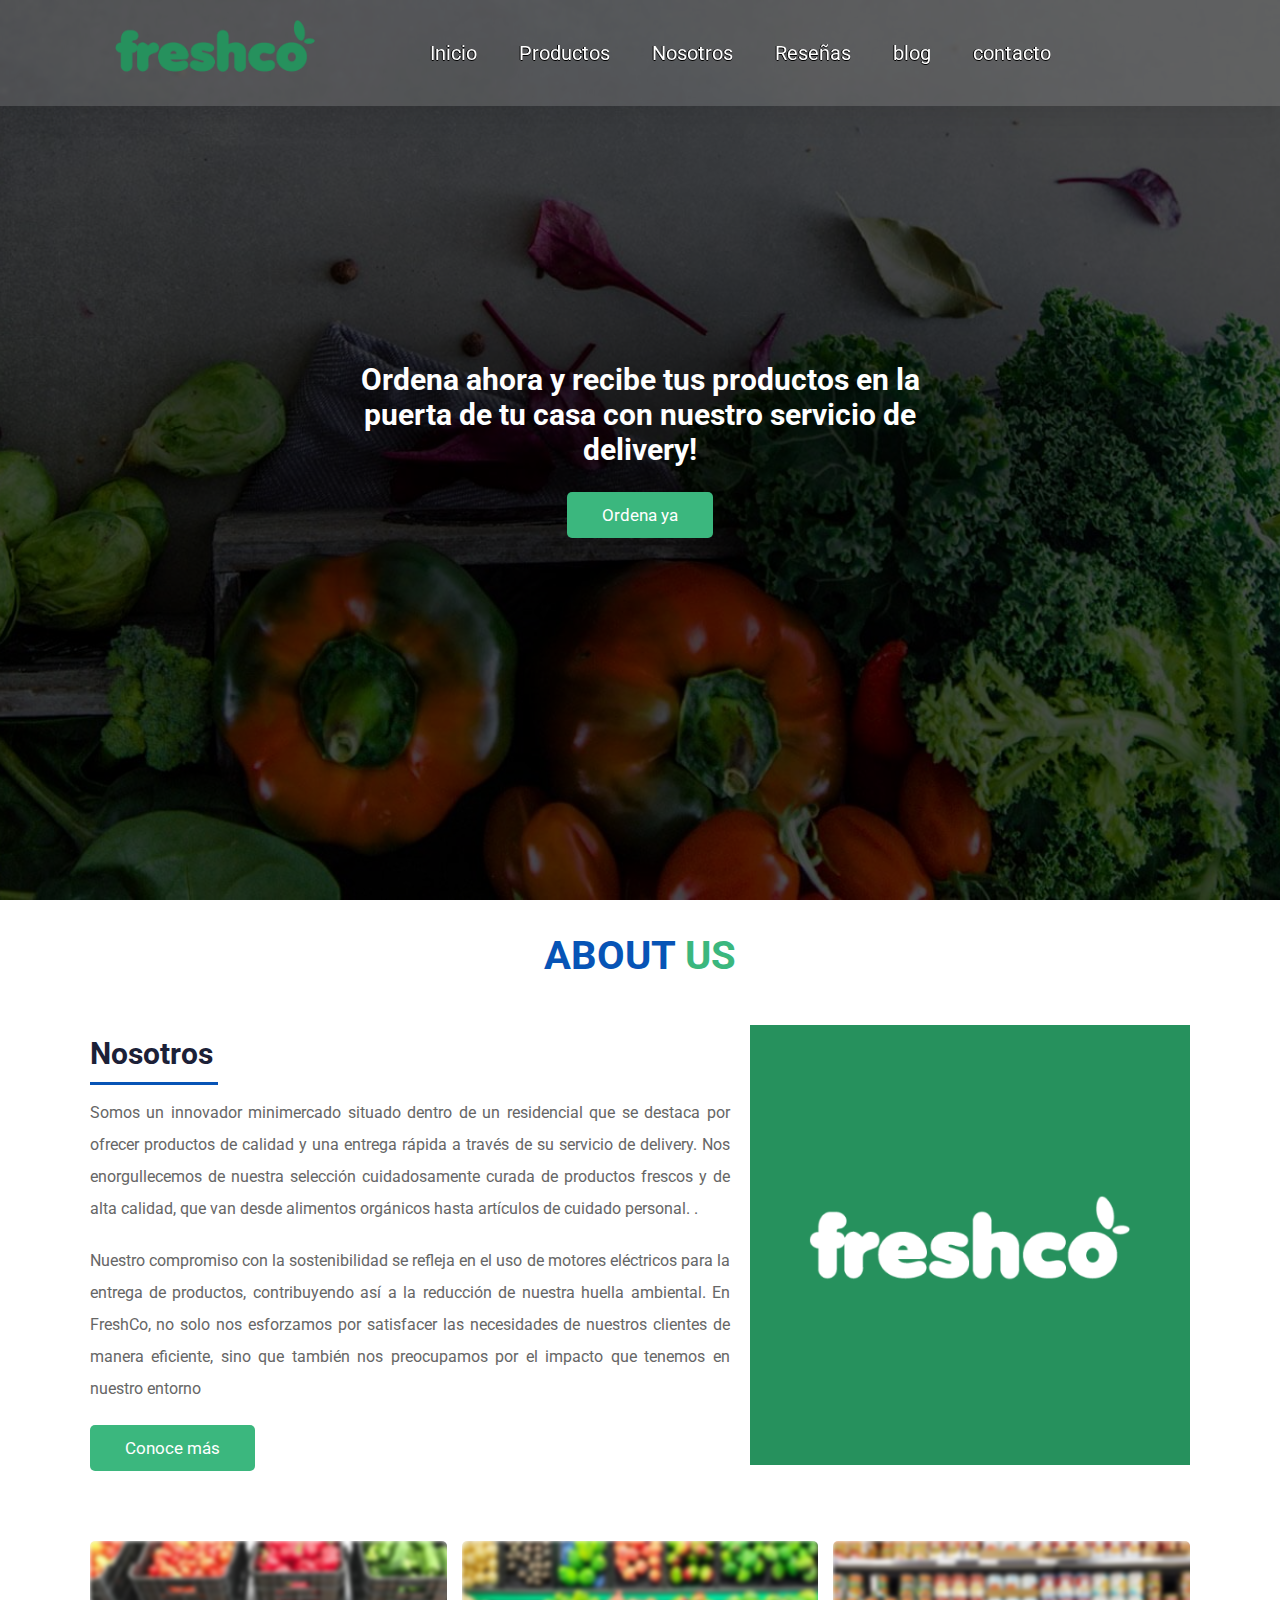
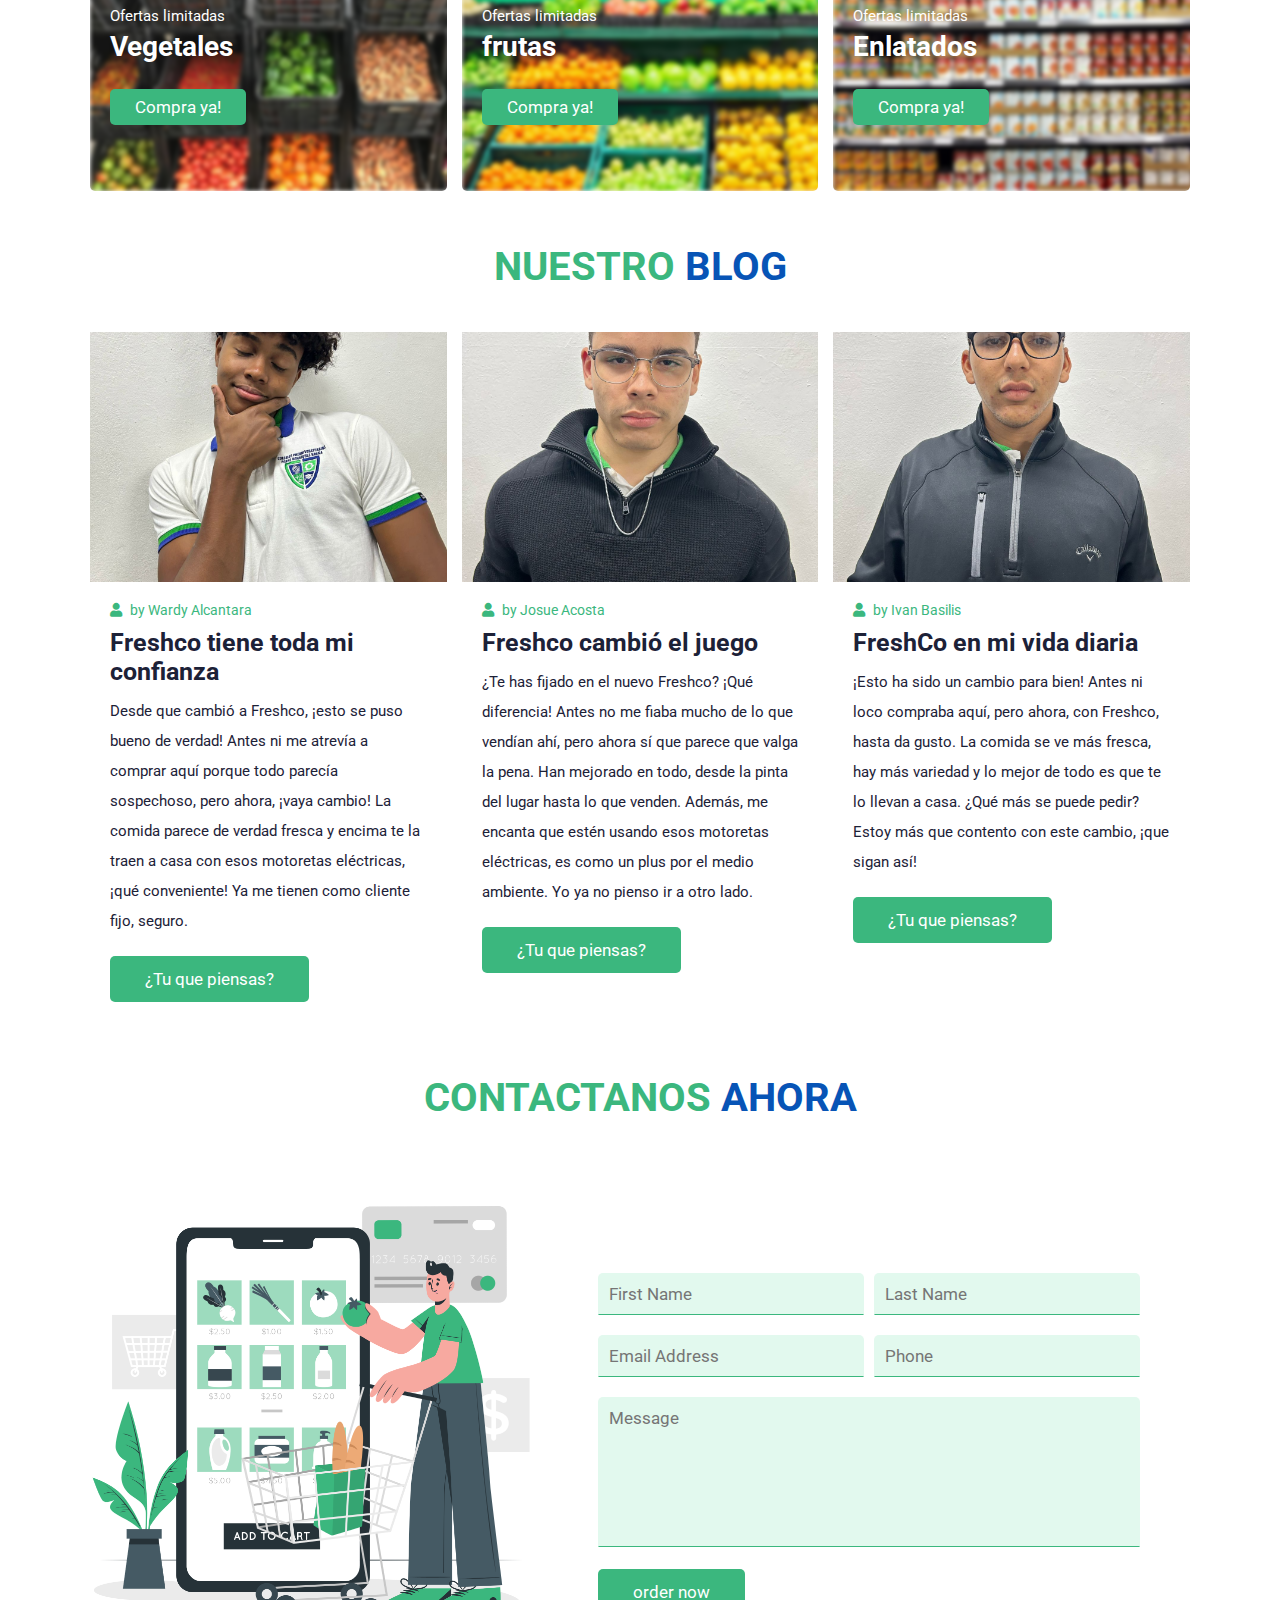
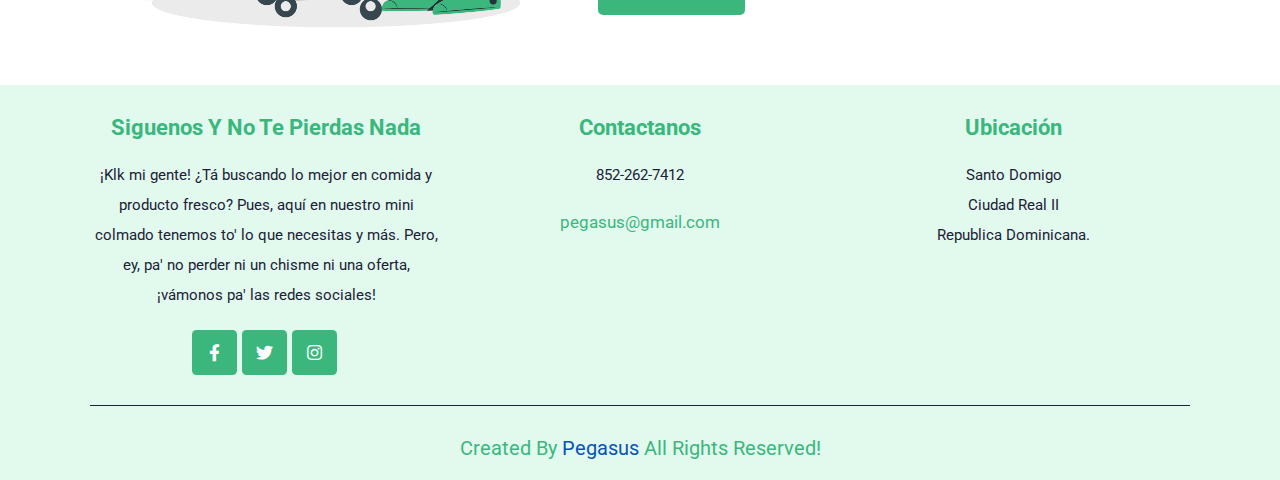
==== commit 231876c9: "img" ====
--- a/index.html
+++ b/index.html
@@ -69,7 +69,7 @@
                 </div>
     
                 <div class="image">
-                    <img src="images/logo 1.png" alt="">
+                    <img src="images/freshco.png" alt="">
                 </div>
     
     
@@ -220,9 +220,9 @@
                 <h3>Siguenos y no te pierdas nada</h3>
                 <p>¡Klk mi gente! ¿Tá buscando lo mejor en comida y producto fresco? Pues, aquí en nuestro mini colmado tenemos to' lo que necesitas y más. Pero, ey, pa' no perder ni un chisme ni una oferta, ¡vámonos pa' las redes sociales!</p>
                 <div class="share">
-                    <a href="#" class="fab fa-facebook-f"></a>
-                    <a href="#" class="fab fa-twitter"></a>
-                    <a href="#" class="fab fa-instagram"></a>
+                    <a href="https://www.facebook.com/people/Mindset-Consol/pfbid0GgkPcg7DWKDmGT61rTnbvBARpkY99yb7Pfh4MWUQhaZfkmEmMnwmMhKup3NJMug1l/" class="fab fa-facebook-f"></a>
+                    <a href="https://twitter.com/pegasusoff" class="fab fa-twitter"></a>
+                    <a href="https://www.instagram.com/pegasus.official0/" class="fab fa-instagram"></a>
                 </div>
             </div>
 
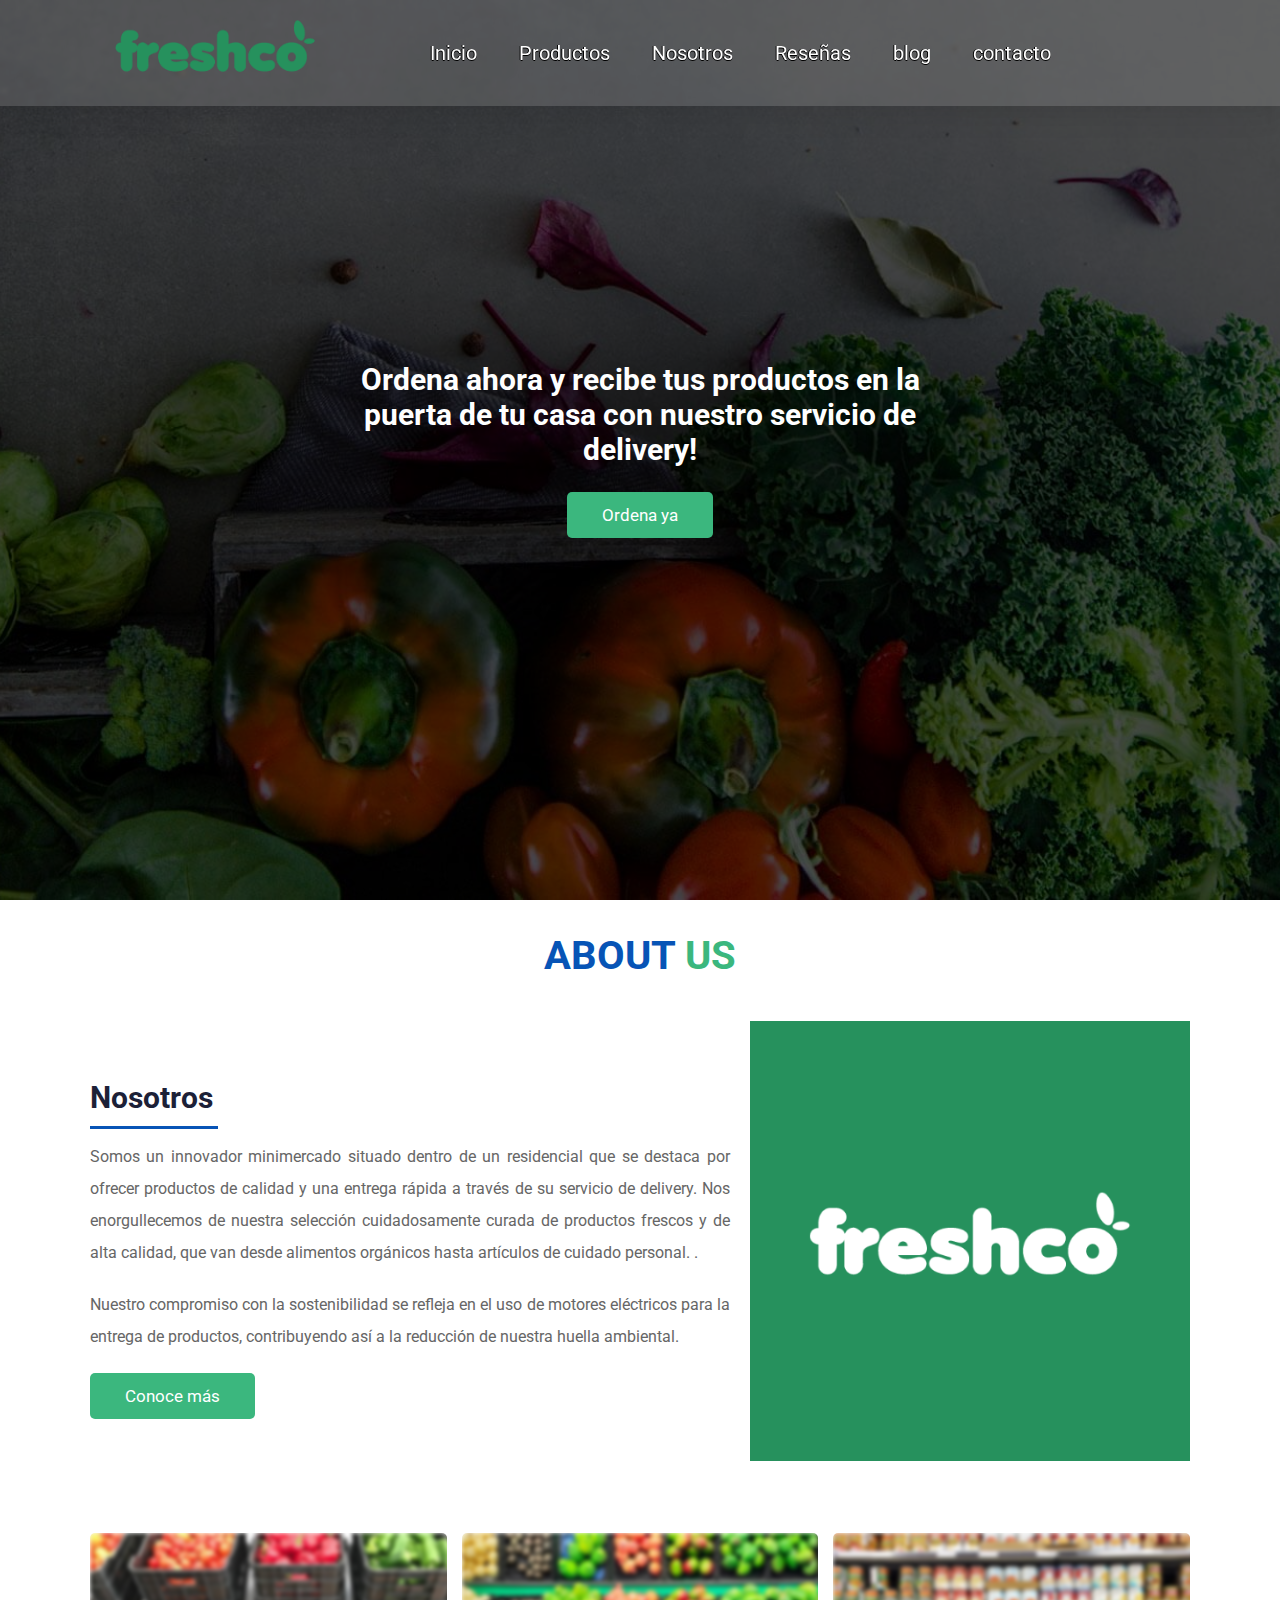
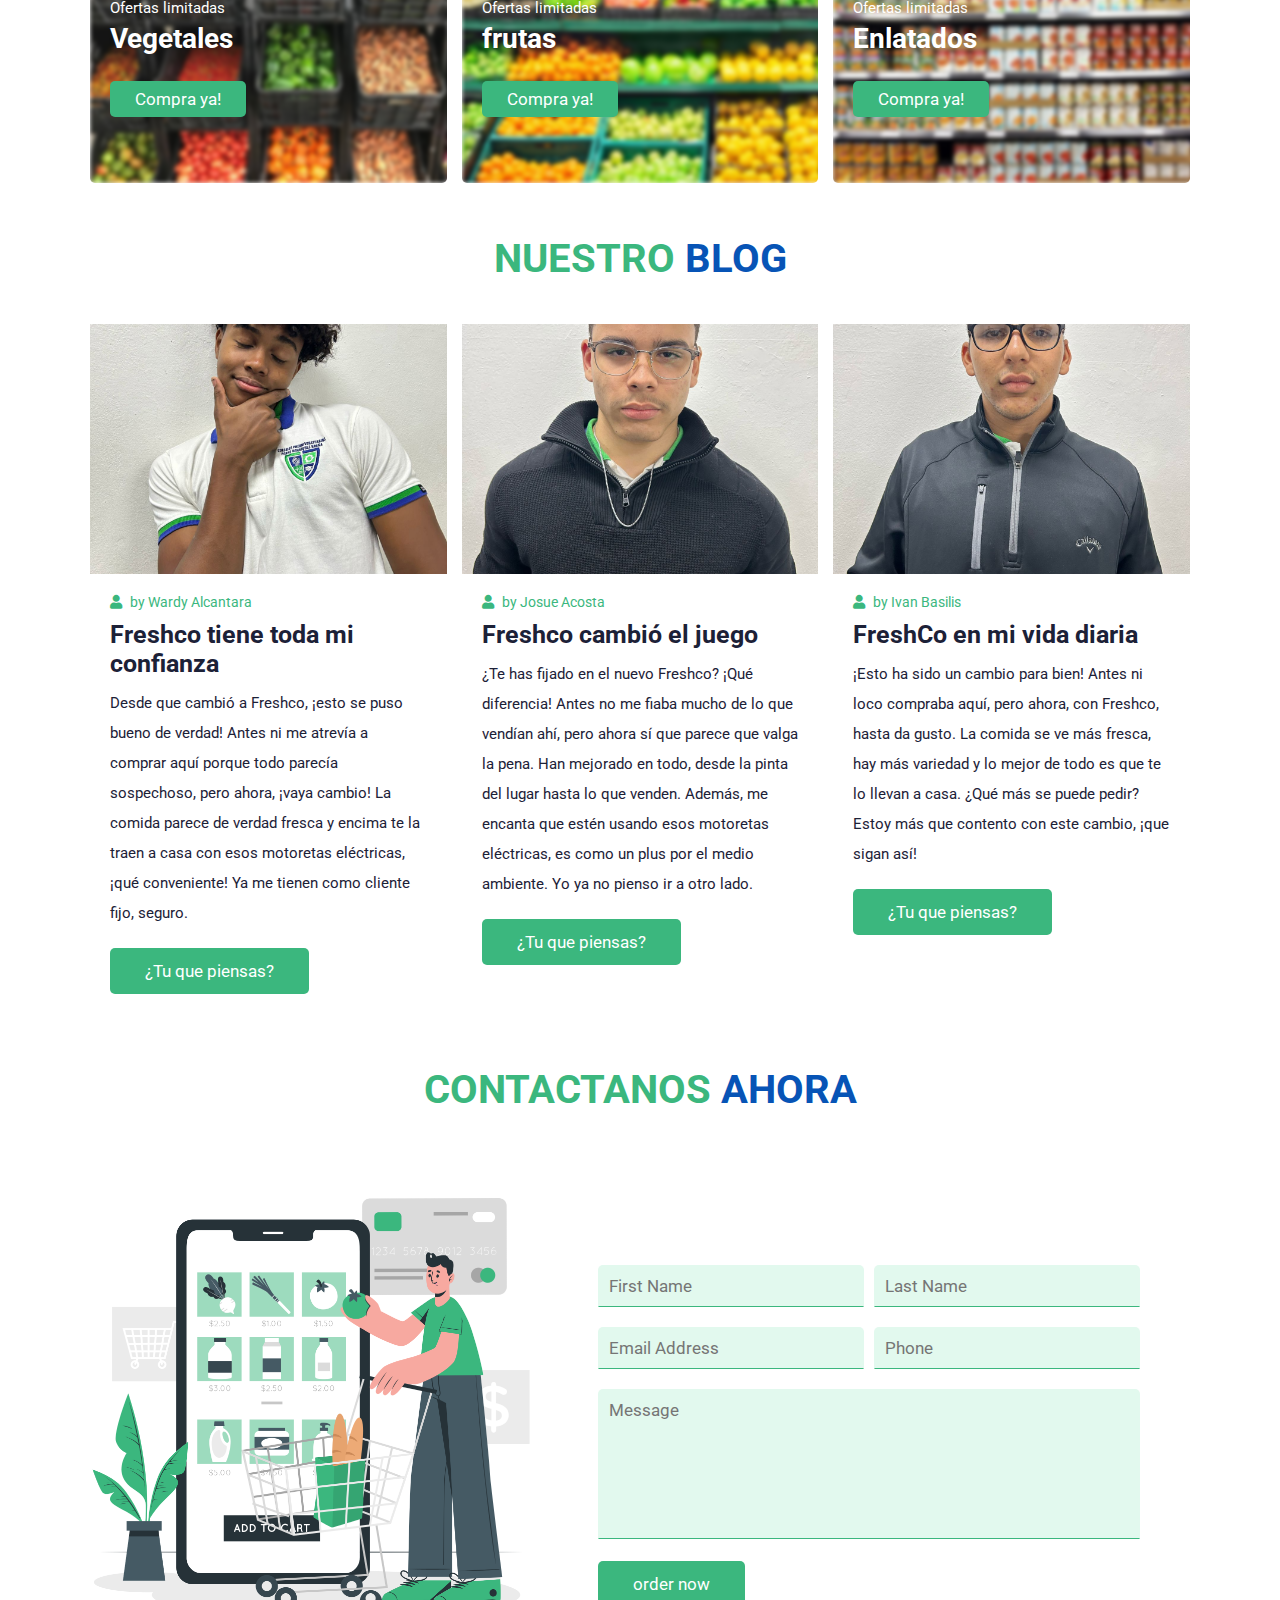
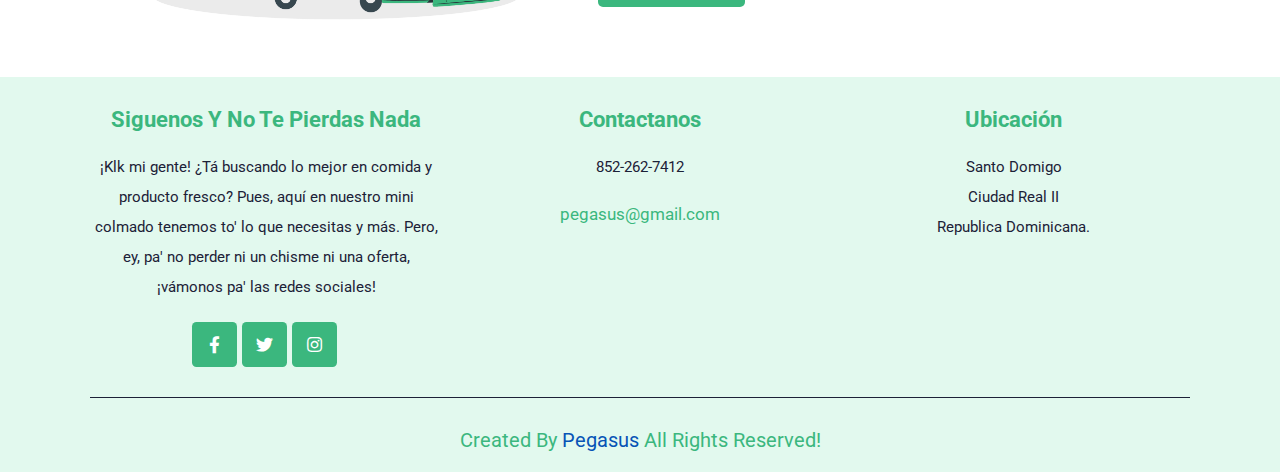
==== commit bc7972f3: "cosas" ====
--- a/index.html
+++ b/index.html
@@ -64,7 +64,7 @@
                     <h3>Nosotros</h3>
                     <div class="divider"></div>
                     <p>Somos un innovador minimercado situado dentro de un residencial que se destaca por ofrecer productos de calidad y una entrega rápida a través de su servicio de delivery. Nos enorgullecemos de nuestra selección cuidadosamente curada de productos frescos y de alta calidad, que van desde alimentos orgánicos hasta artículos de cuidado personal. .</p>
-                    <p>Nuestro compromiso con la sostenibilidad se refleja en el uso de motores eléctricos para la entrega de productos, contribuyendo así a la reducción de nuestra huella ambiental. En FreshCo, no solo nos esforzamos por satisfacer las necesidades de nuestros clientes de manera eficiente, sino que también nos preocupamos por el impacto que tenemos en nuestro entorno</p>
+                    <p>Nuestro compromiso con la sostenibilidad se refleja en el uso de motores eléctricos para la entrega de productos, contribuyendo así a la reducción de nuestra huella ambiental.</p>
                     <a href="#" class="btn">Conoce más</a>
                 </div>
     
--- a/style.css
+++ b/style.css
@@ -261,6 +261,7 @@
 .about .row .image img{
   width: 100%;
   height: 100%;
+  border: 30%;
 }
 
 /* end */
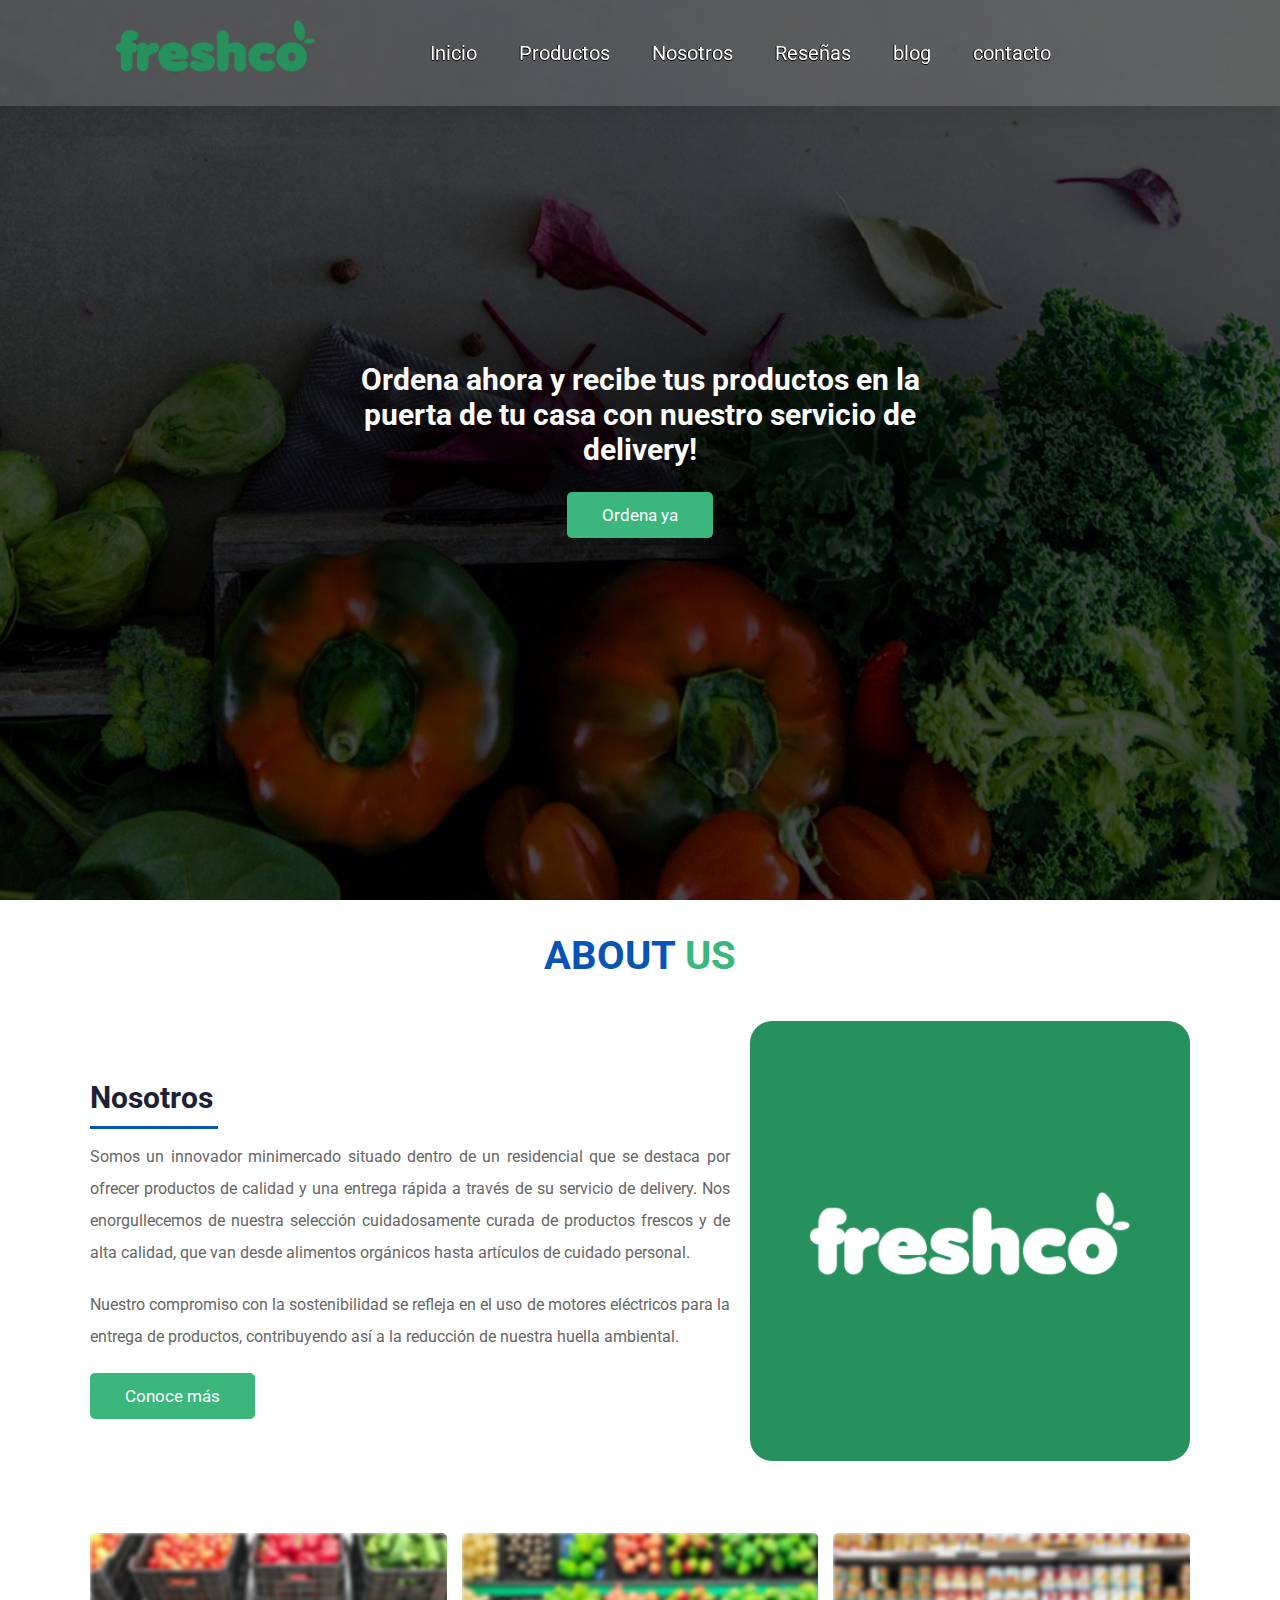
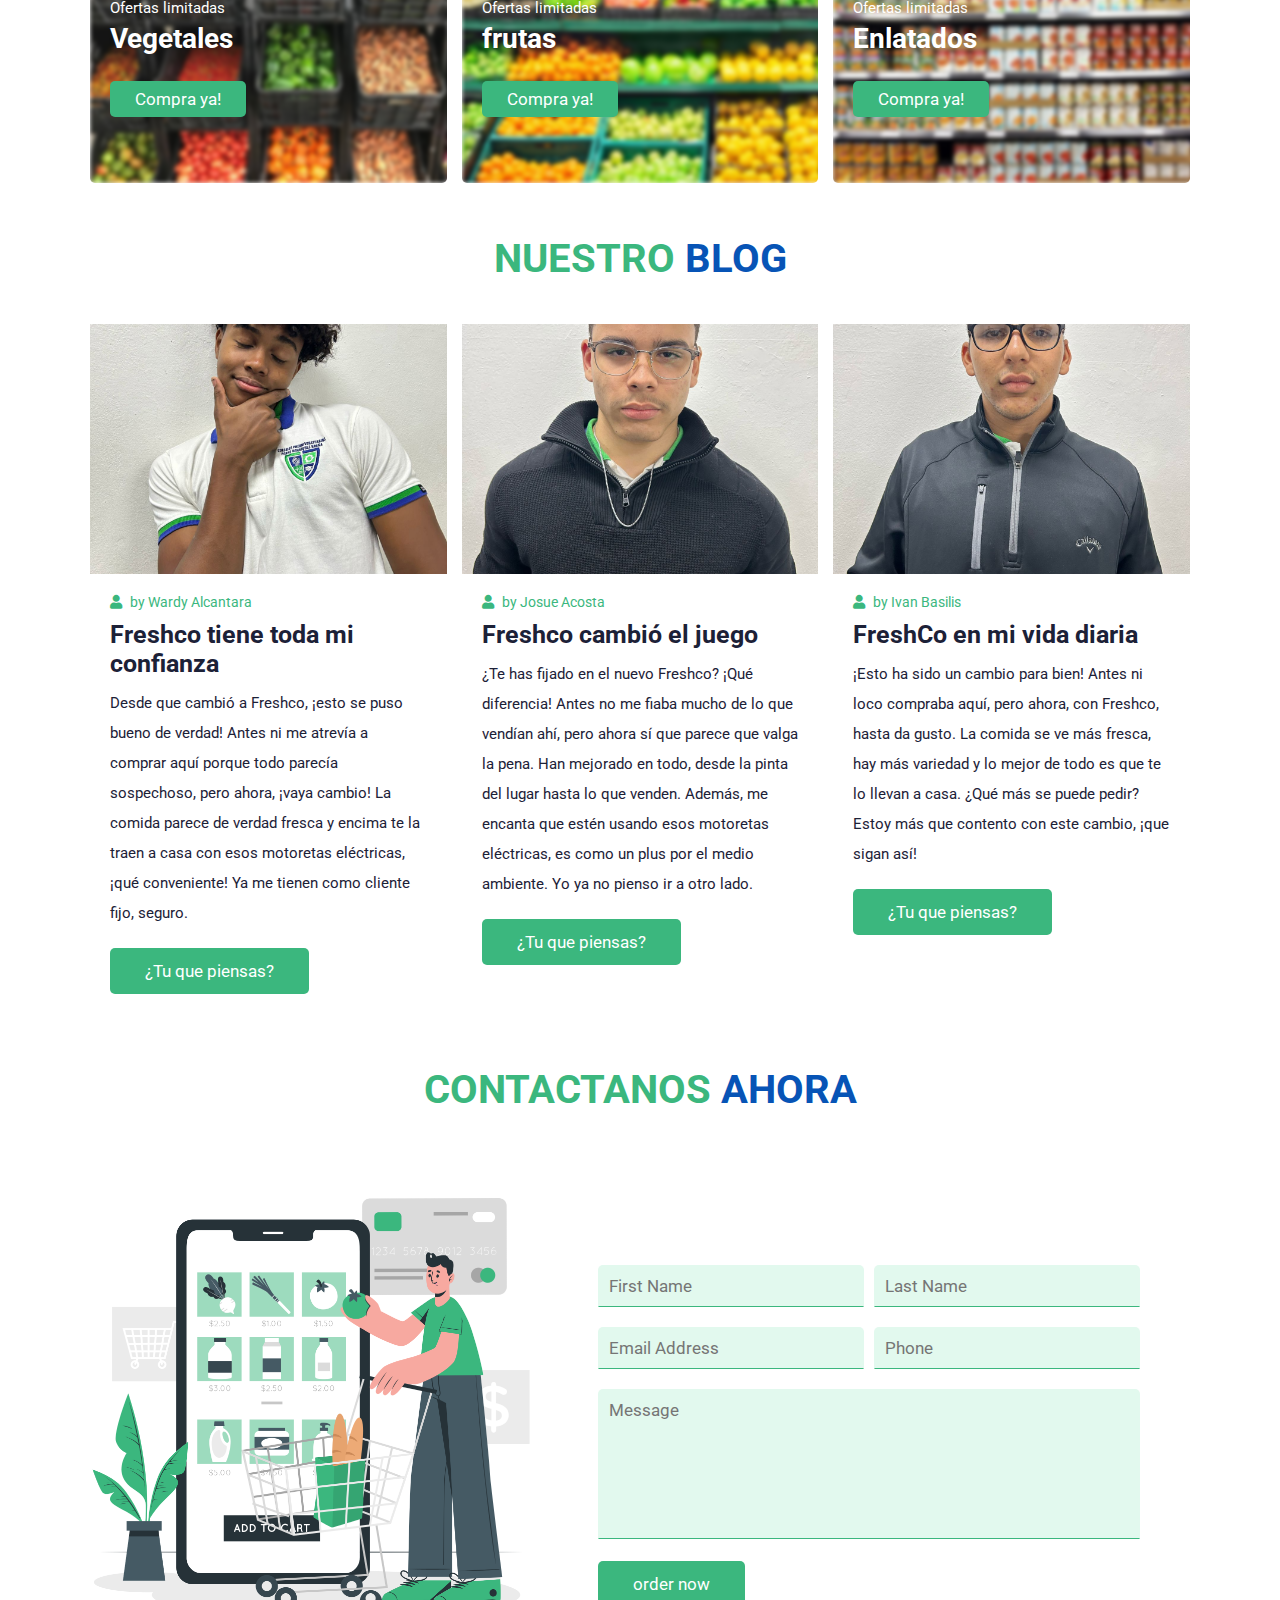
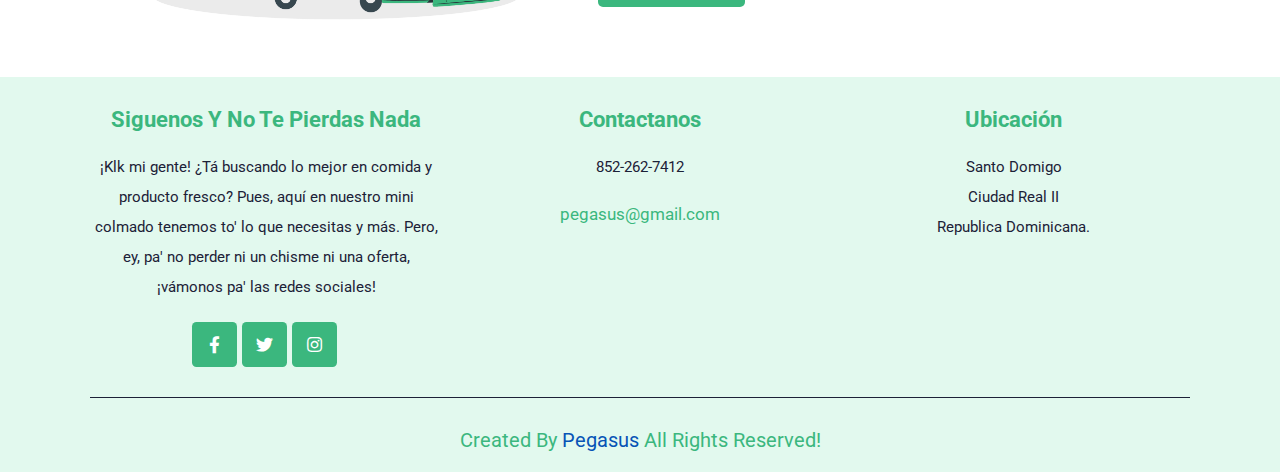
==== commit 7e99f826: "cosas" ====
--- a/index.html
+++ b/index.html
@@ -63,7 +63,7 @@
                 <div class="content">
                     <h3>Nosotros</h3>
                     <div class="divider"></div>
-                    <p>Somos un innovador minimercado situado dentro de un residencial que se destaca por ofrecer productos de calidad y una entrega rápida a través de su servicio de delivery. Nos enorgullecemos de nuestra selección cuidadosamente curada de productos frescos y de alta calidad, que van desde alimentos orgánicos hasta artículos de cuidado personal. .</p>
+                    <p>Somos un innovador minimercado situado dentro de un residencial que se destaca por ofrecer productos de calidad y una entrega rápida a través de su servicio de delivery. Nos enorgullecemos de nuestra selección cuidadosamente curada de productos frescos y de alta calidad, que van desde alimentos orgánicos hasta artículos de cuidado personal.</p>
                     <p>Nuestro compromiso con la sostenibilidad se refleja en el uso de motores eléctricos para la entrega de productos, contribuyendo así a la reducción de nuestra huella ambiental.</p>
                     <a href="#" class="btn">Conoce más</a>
                 </div>
--- a/style.css
+++ b/style.css
@@ -261,7 +261,7 @@
 .about .row .image img{
   width: 100%;
   height: 100%;
-  border: 30%;
+  border-radius: 5%;
 }
 
 /* end */
